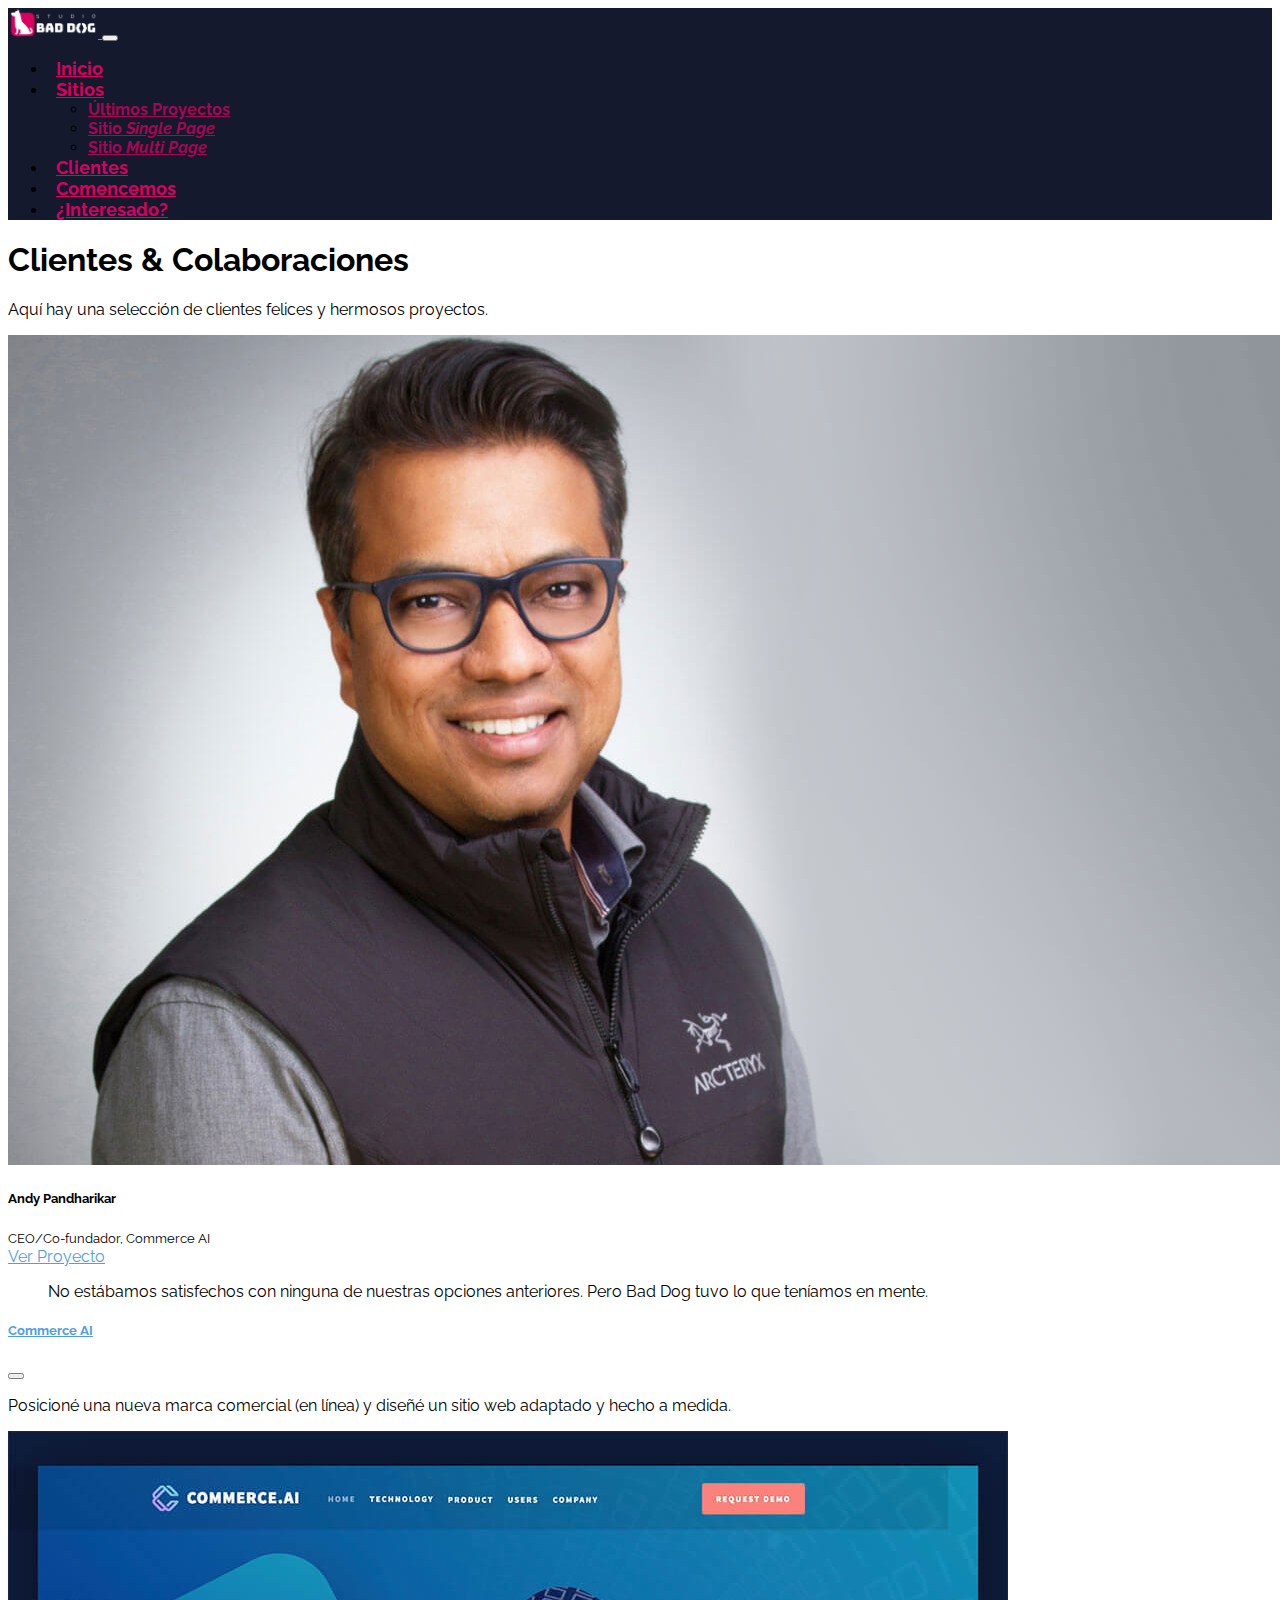
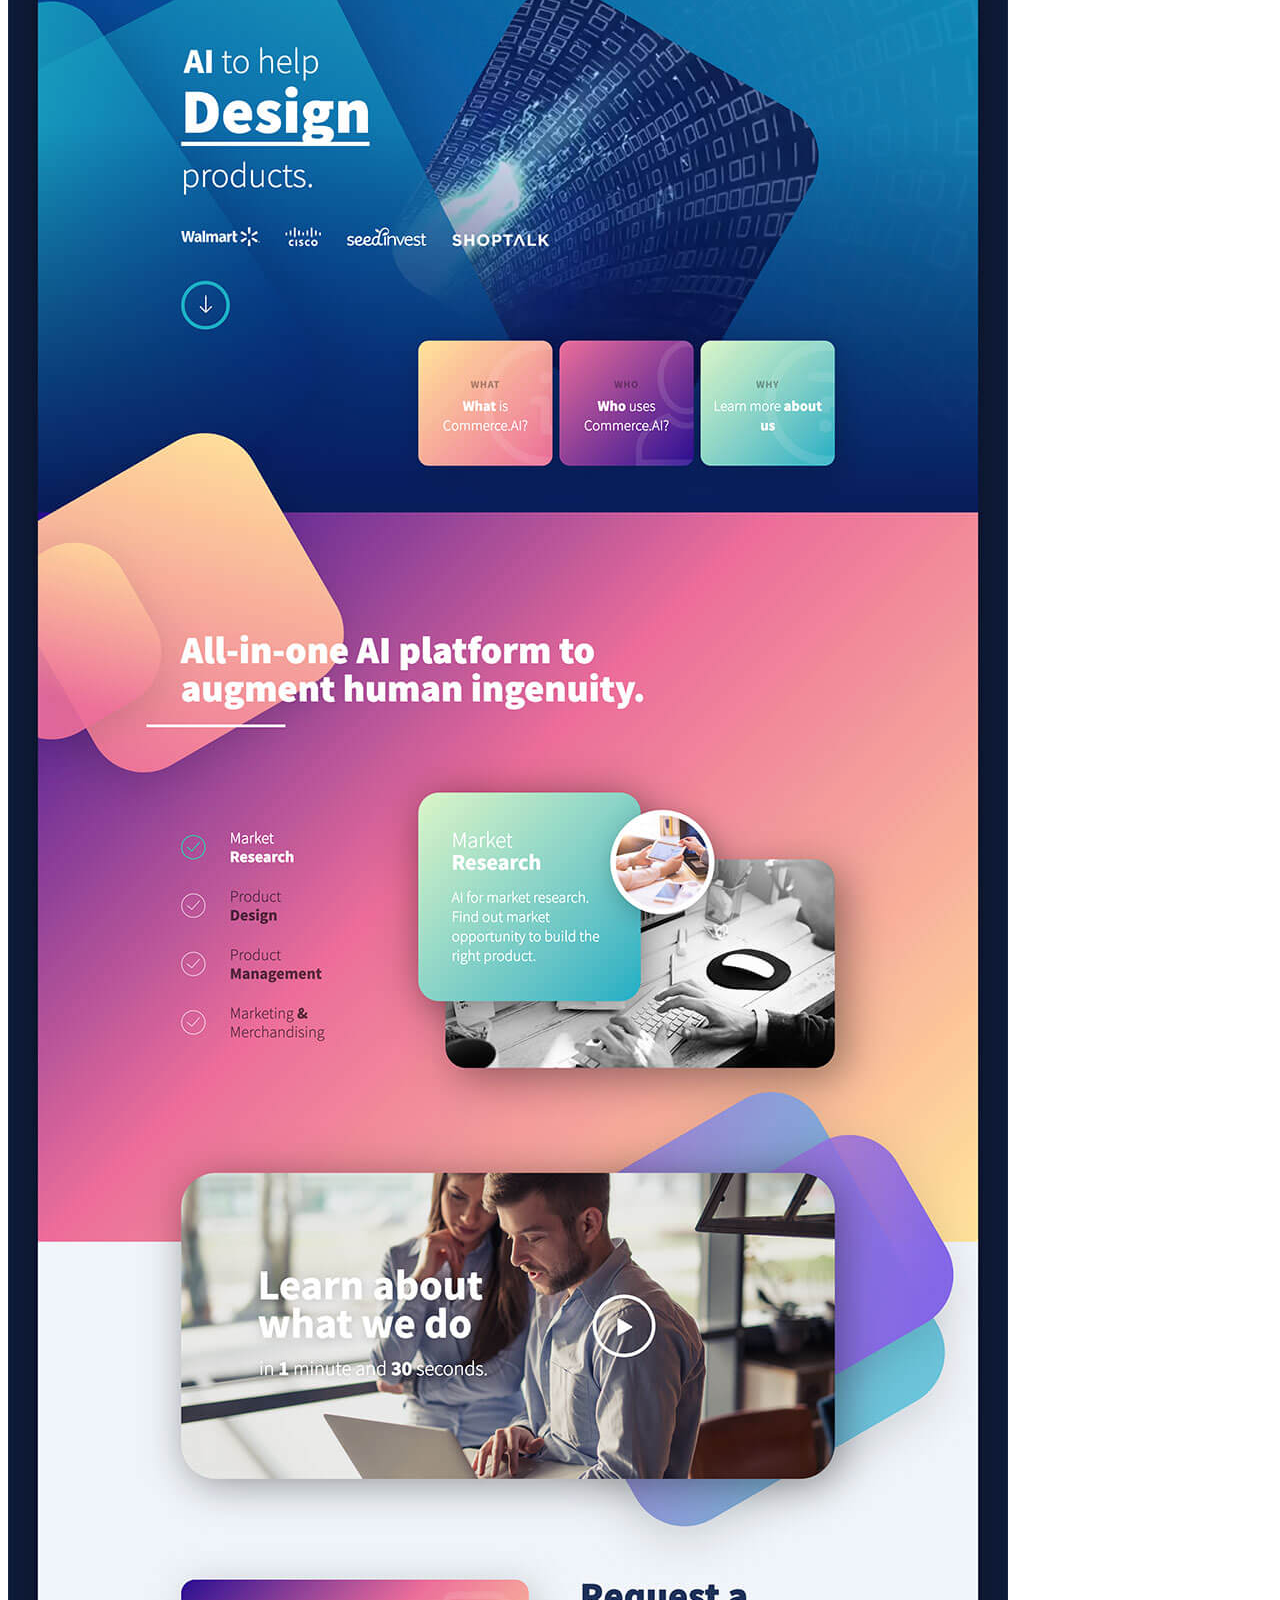
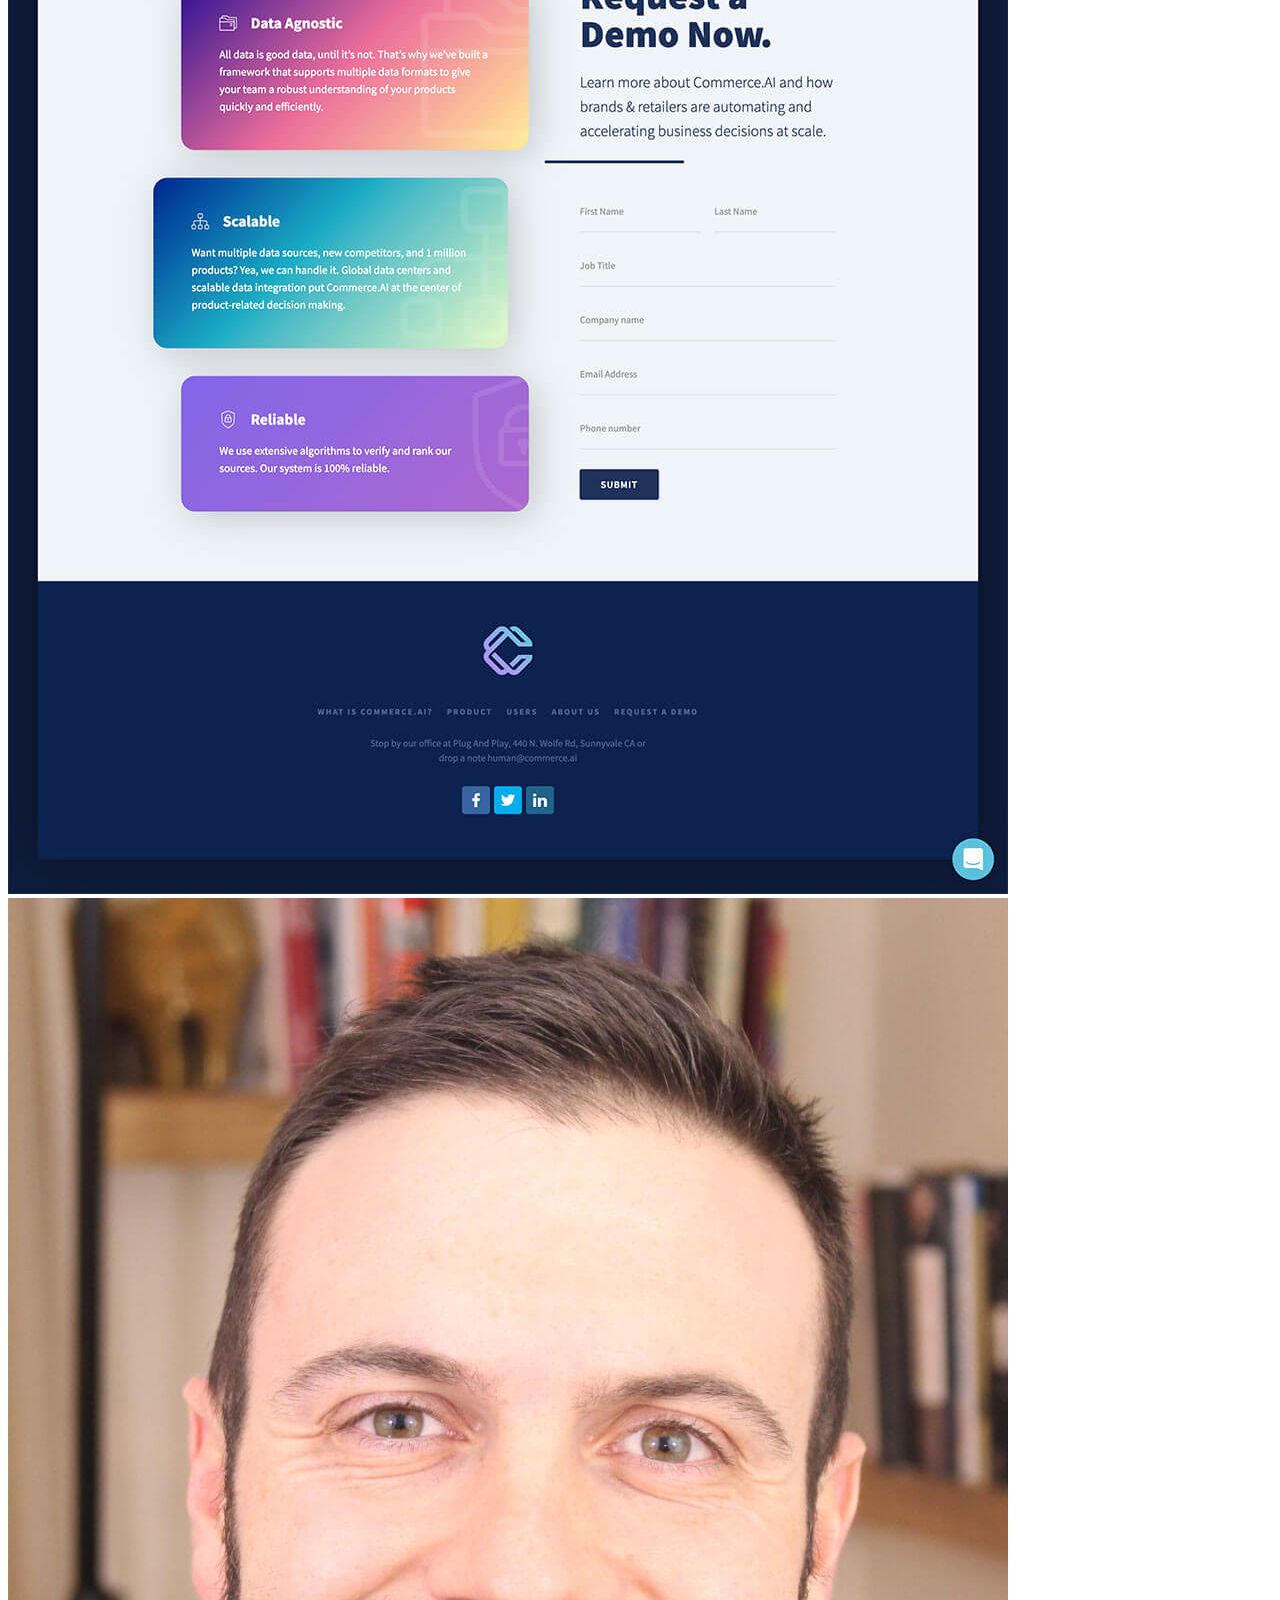
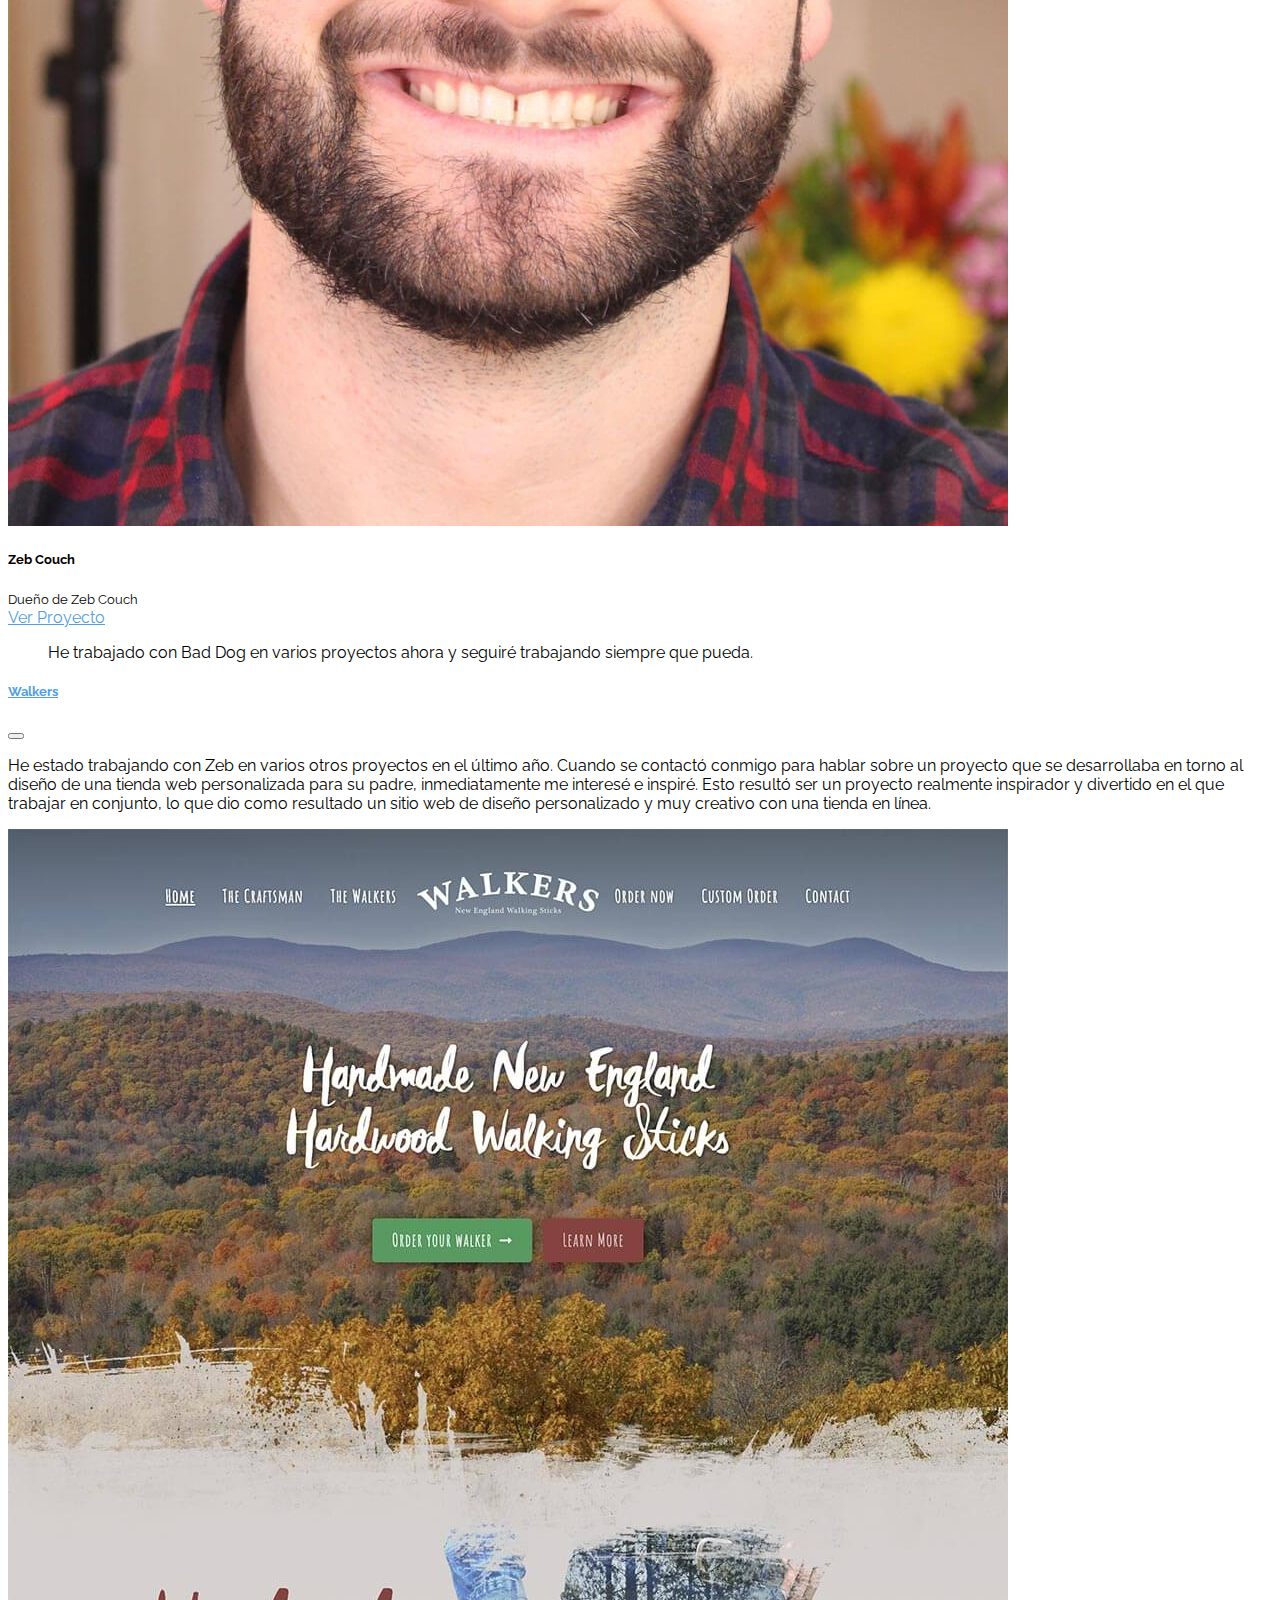
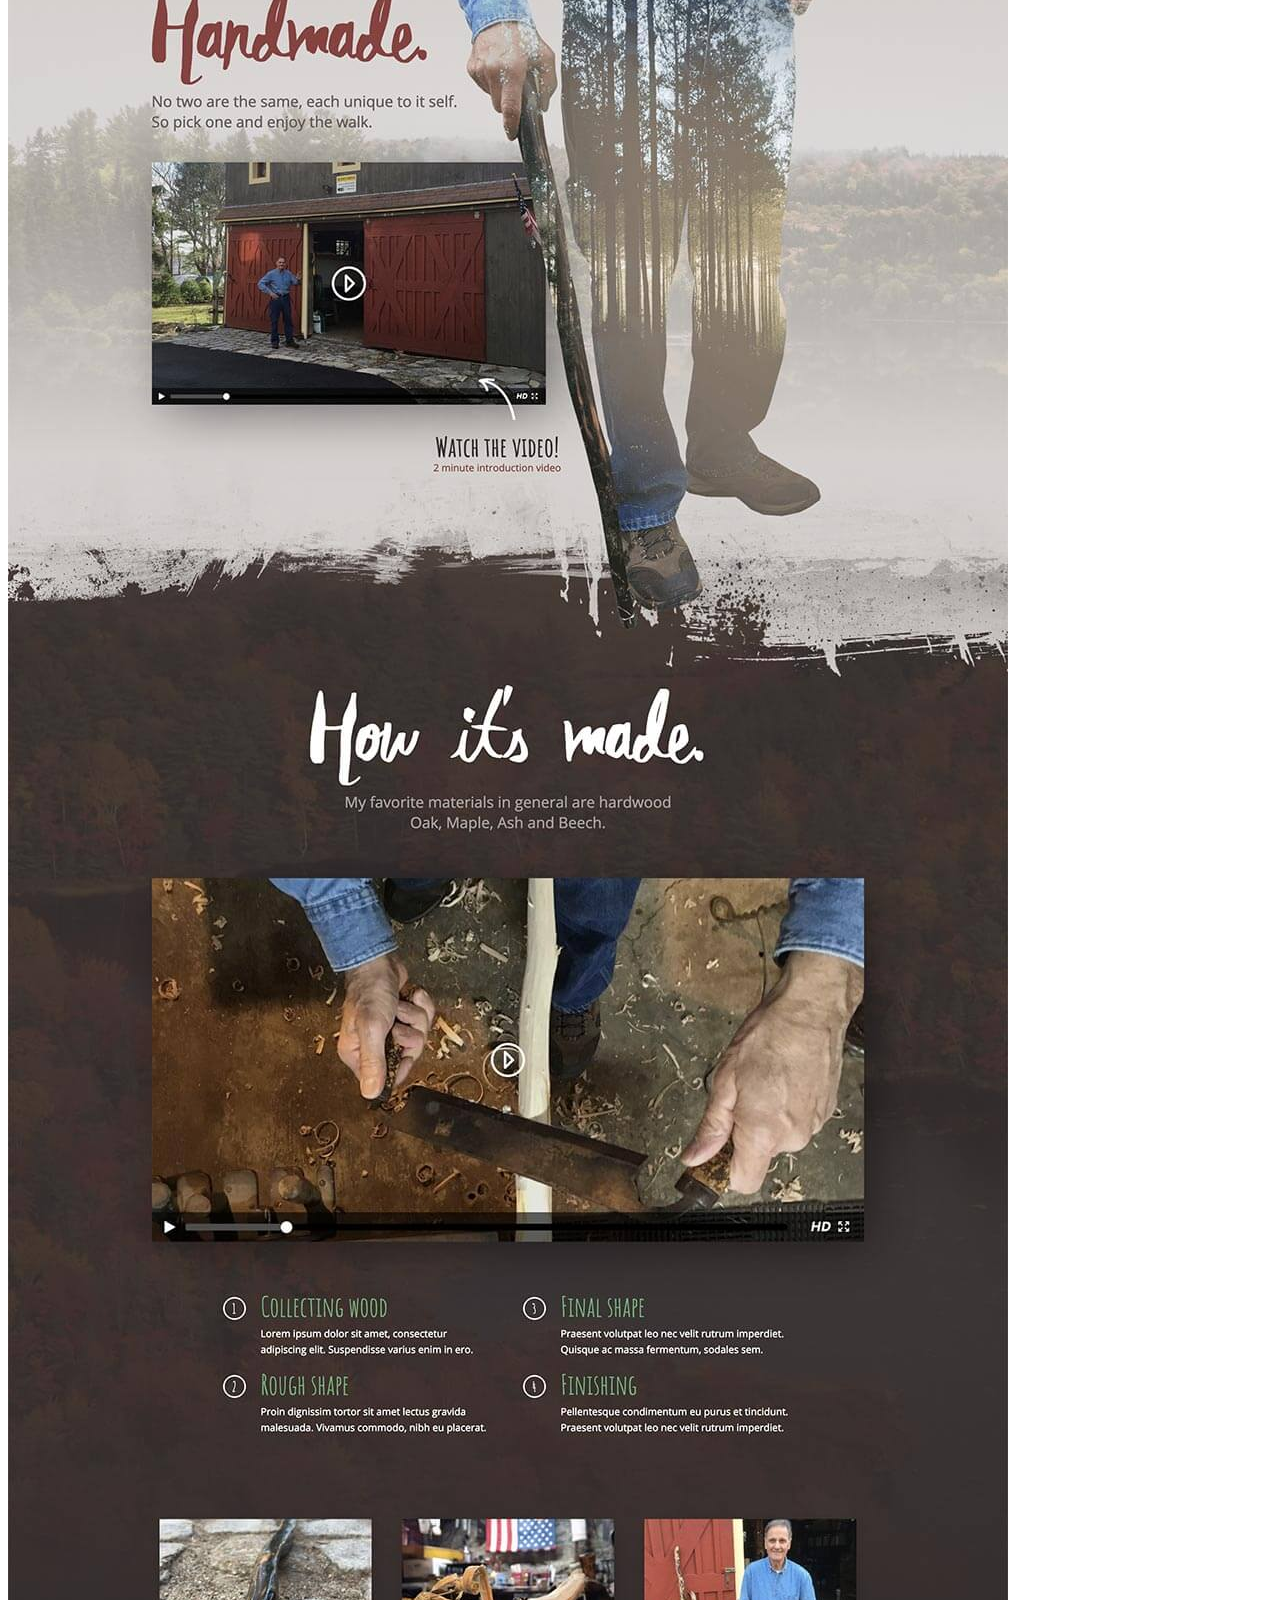
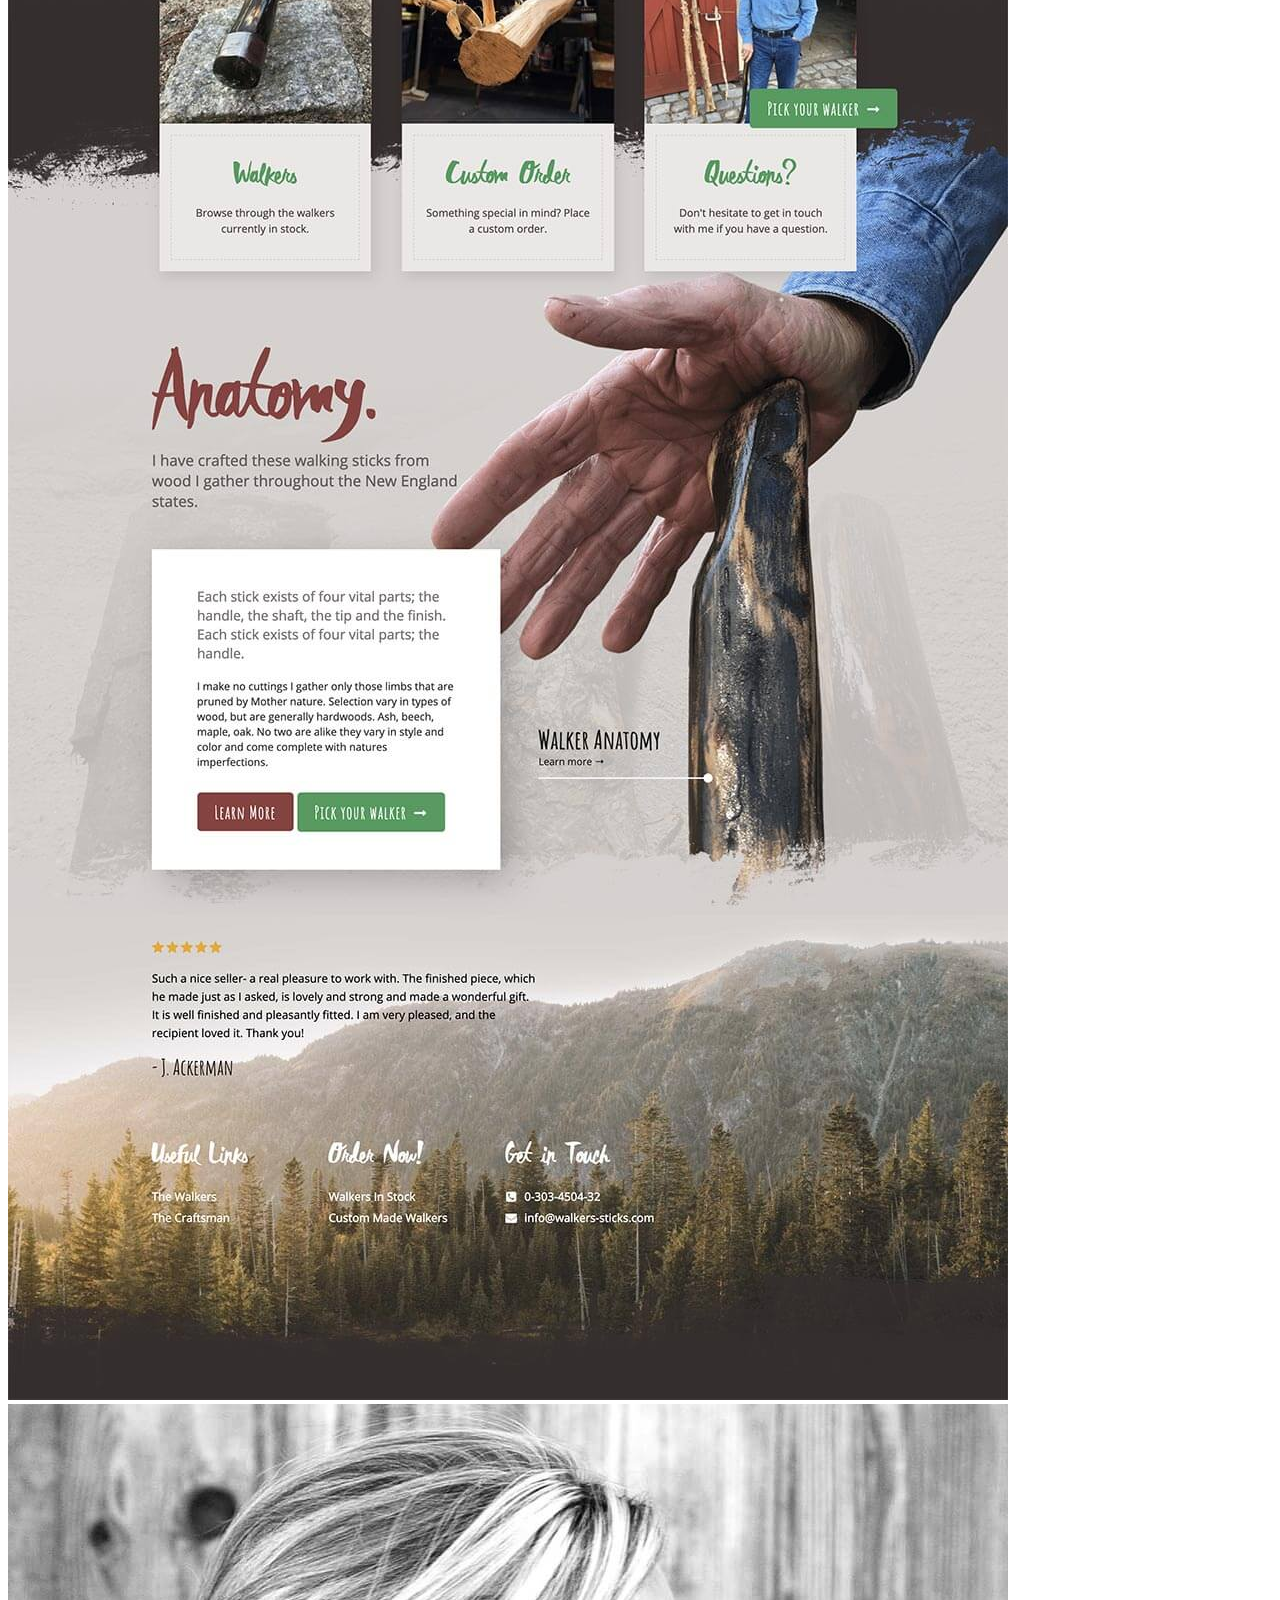
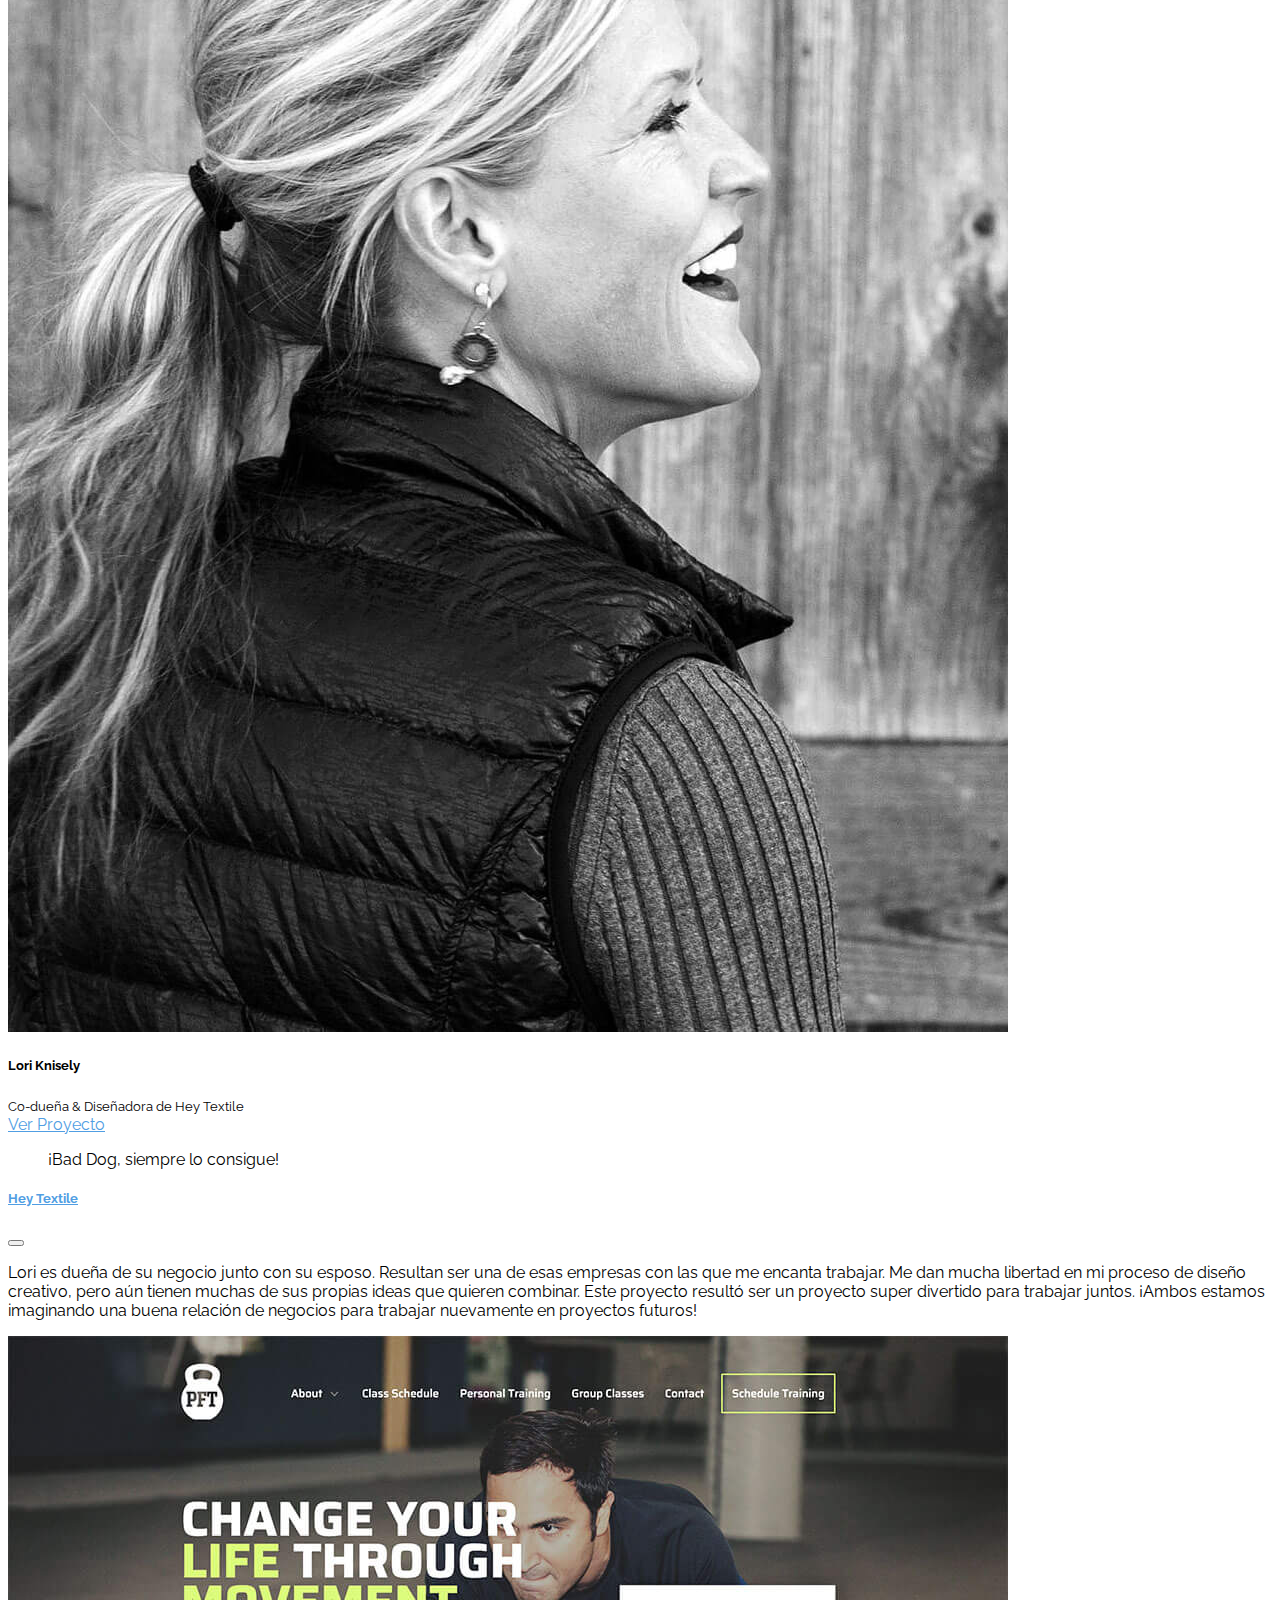
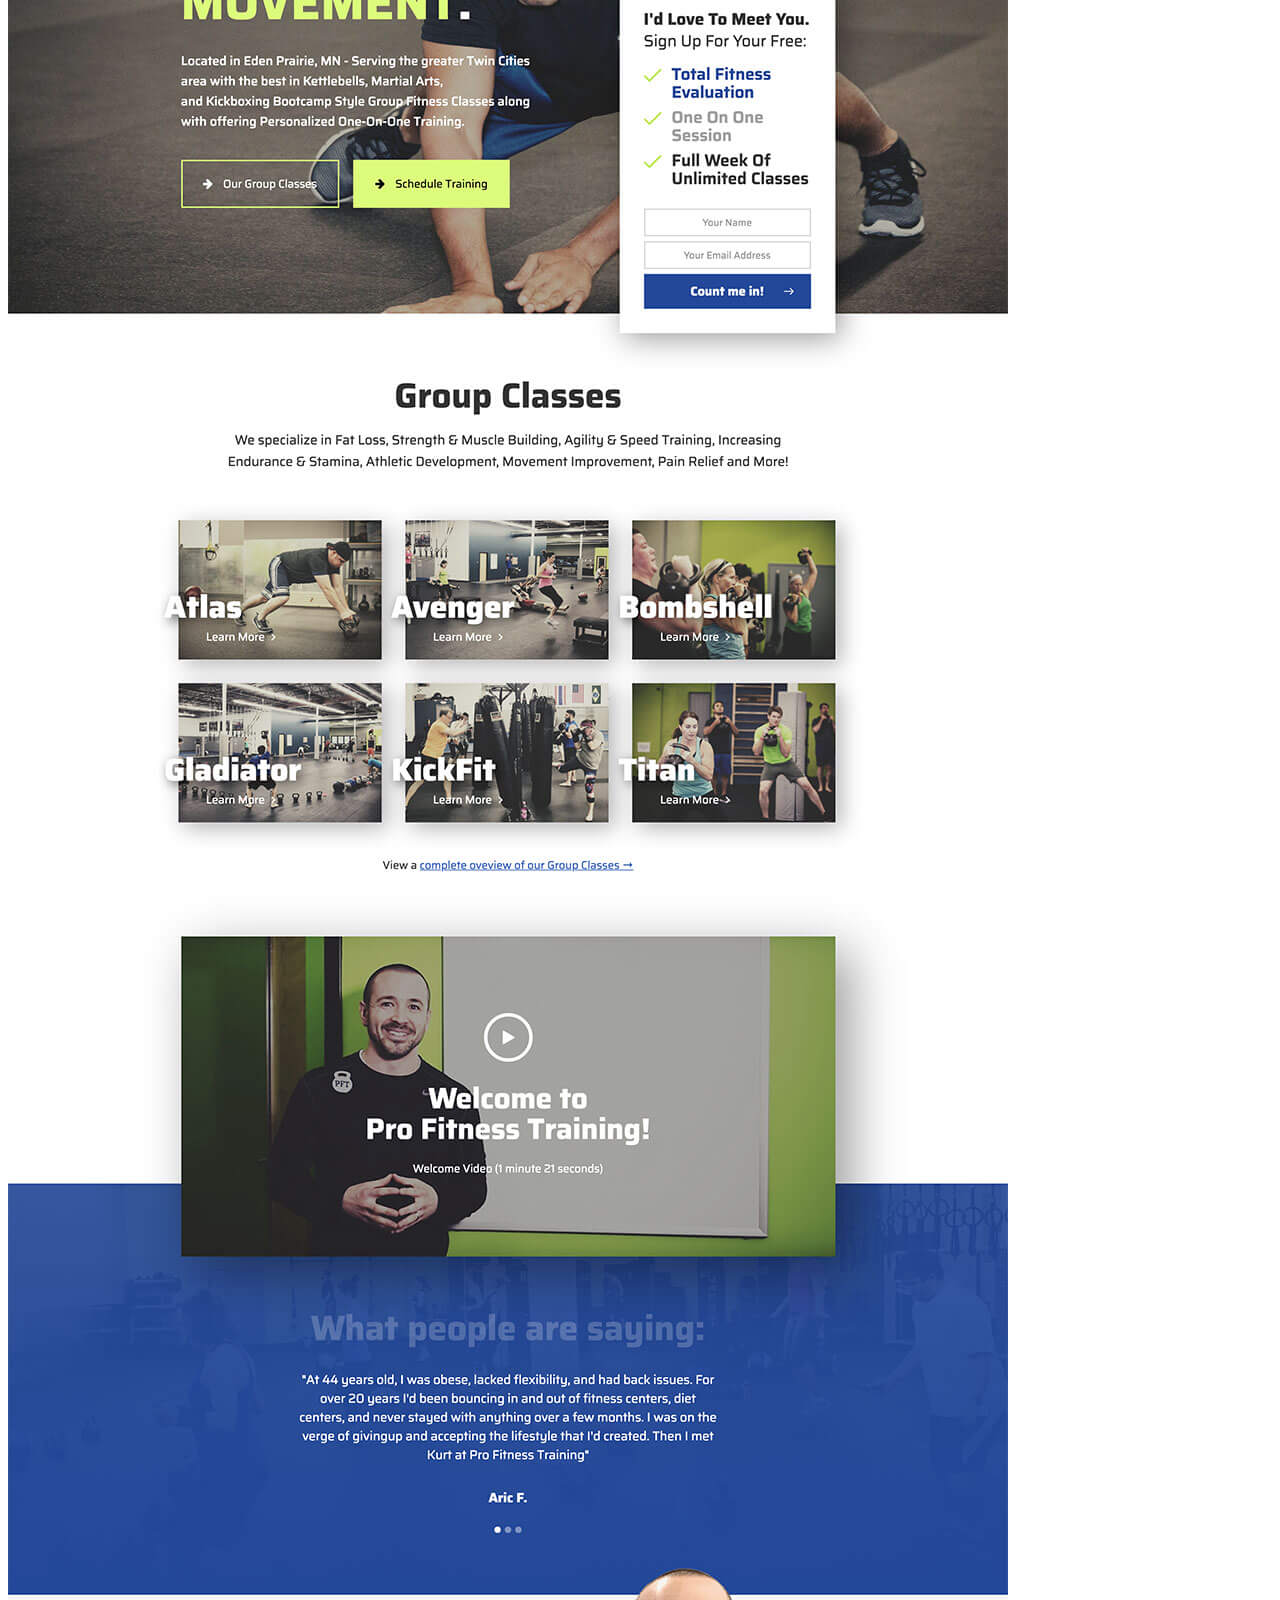
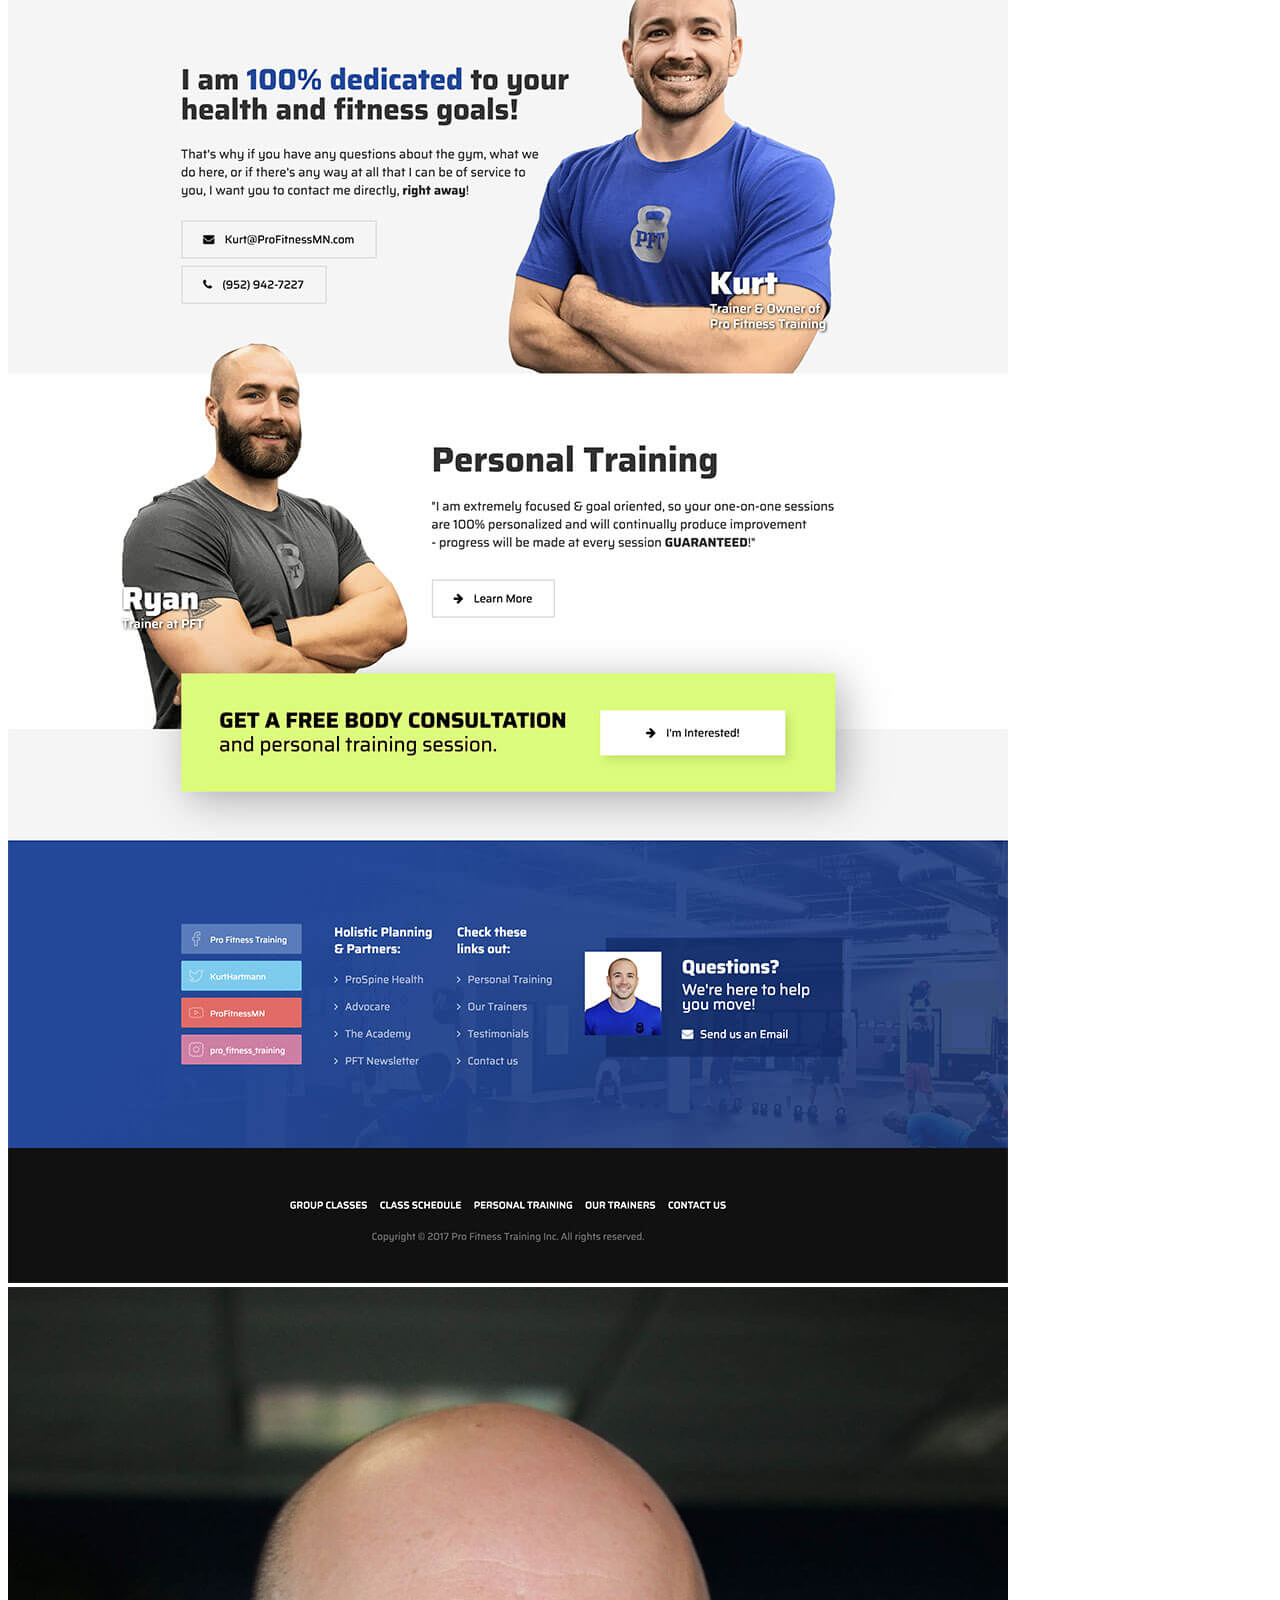
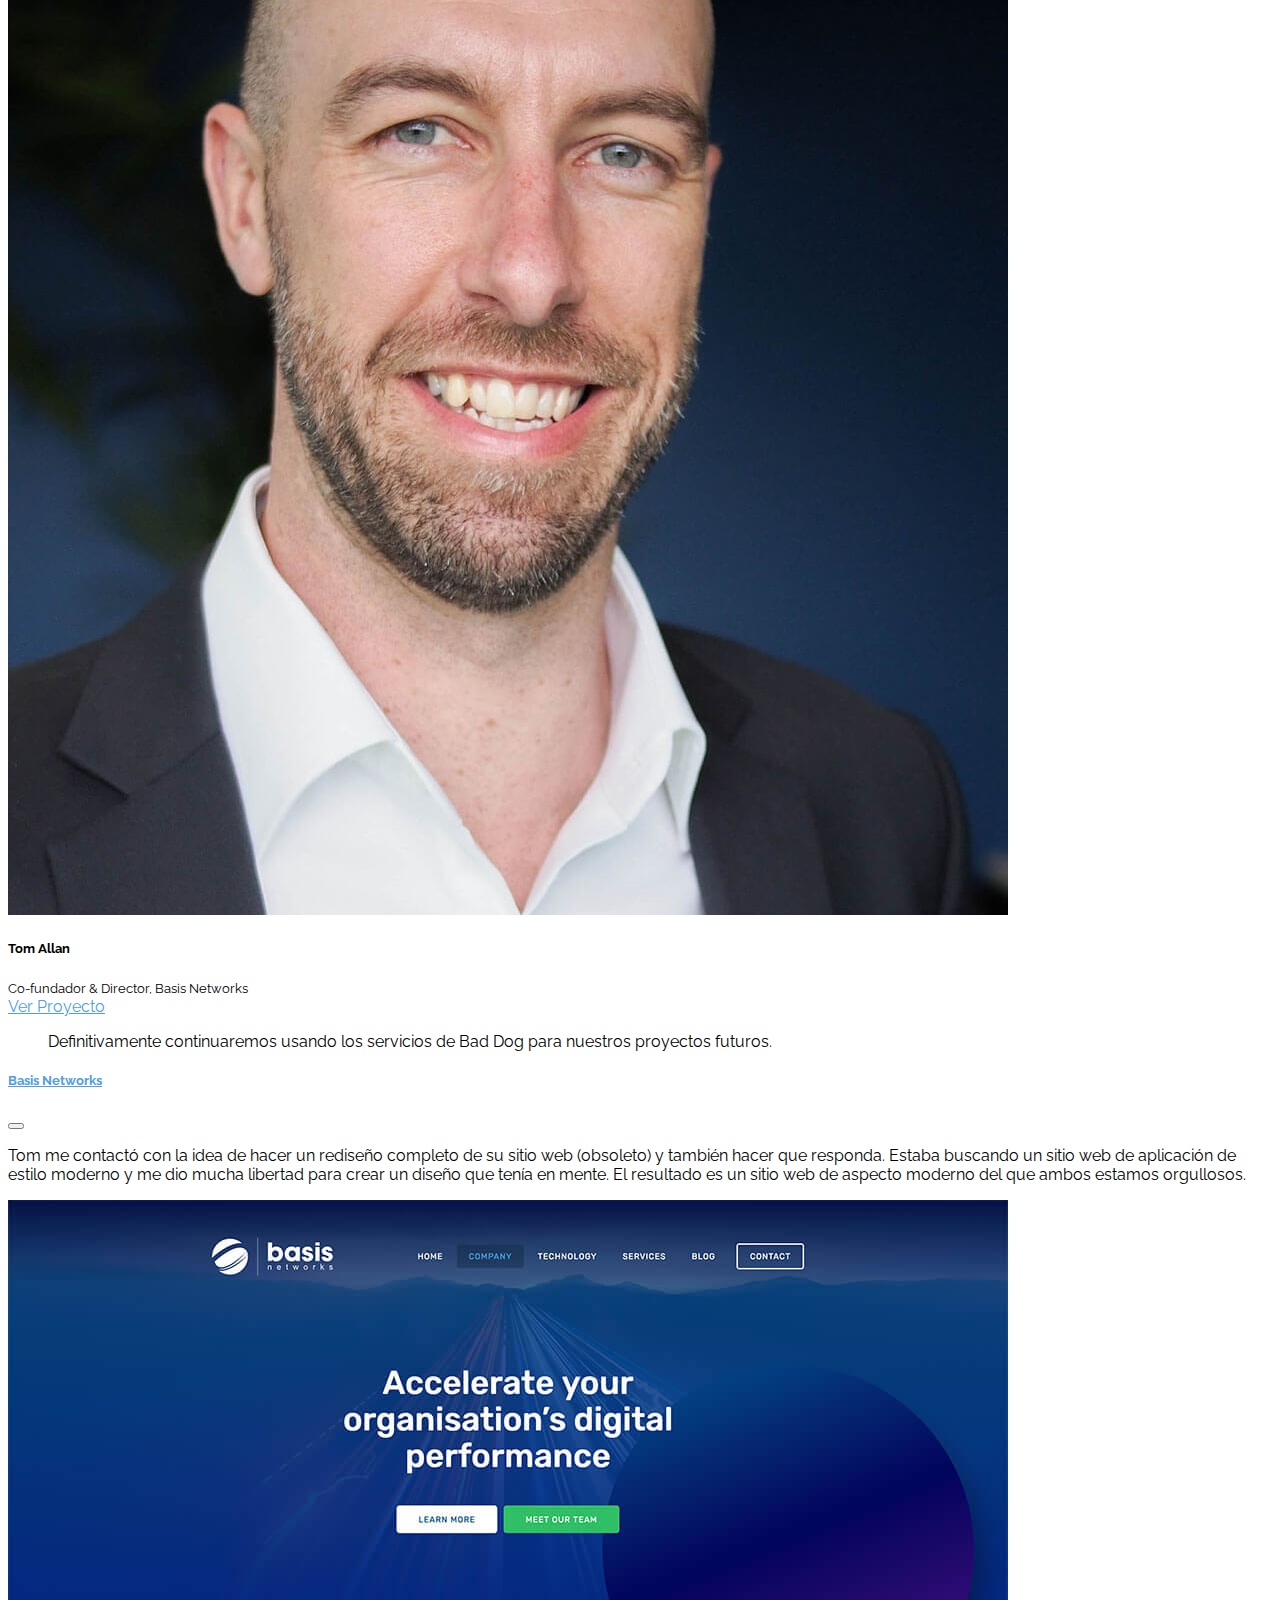
==== clientes.html @ 54a6a212 "Add landing page" ====
<!DOCTYPE html>
<html lang="es">
  <head>
    <meta charset="utf-8" />
    <meta name="viewport" content="width=device-width, initial-scale=1" />
    <title>Clientes & Colaboraciones | Studio BAD DOG</title>
    <link
      href="https://cdn.jsdelivr.net/npm/bootstrap@5.2.3/dist/css/bootstrap.min.css"
      rel="stylesheet"
      integrity="sha384-rbsA2VBKQhggwzxH7pPCaAqO46MgnOM80zW1RWuH61DGLwZJEdK2Kadq2F9CUG65"
      crossorigin="anonymous"
    />
    <link
      rel="stylesheet"
      href="https://cdn.jsdelivr.net/npm/bootstrap-icons@1.10.2/font/bootstrap-icons.css"
    />
    <link rel="preconnect" href="https://fonts.googleapis.com" />
    <link rel="preconnect" href="https://fonts.gstatic.com" crossorigin />
    <link
      href="https://fonts.googleapis.com/css2?family=Raleway:wght@400;700&display=swap"
      rel="stylesheet"
    />
    <link rel="stylesheet" href="css/style.css" />
    <link rel="icon" href="img/favicon.png" />
  </head>
  <body>
    <nav class="navbar sticky-top navbar-expand-lg navbar-dark bg-dark">
      <div class="container">
        <a class="navbar-brand" href="index.html">
          <img src="img/bad-dog-studio-logo.png" alt="Studio Bad Dog" />
        </a>
        <button
          class="navbar-toggler border-0"
          type="button"
          data-bs-toggle="collapse"
          data-bs-target="#navbarNavDropdown"
          aria-controls="navbarNavDropdown"
          aria-expanded="false"
          aria-label="Toggle navigation"
        >
          <span class="navbar-toggler-icon"></span>
        </button>
        <div class="collapse navbar-collapse" id="navbarNavDropdown">
          <ul class="navbar-nav ms-lg-auto">
            <li class="nav-item">
              <a class="nav-link" href="index.html"
                >Inicio</a
              >
            </li>
            <li class="nav-item dropdown">
              <a
                class="nav-link dropdown-toggle"
                href="#"
                role="button"
                data-bs-toggle="dropdown"
                aria-expanded="false"
              >
                Sitios
              </a>
              <ul class="dropdown-menu">
                <li>
                  <a class="dropdown-item" href="sitios.html#ultimos-proyectos"
                    >Últimos Proyectos</a
                  >
                </li>
                <li>
                  <a class="dropdown-item" href="sitios.html#single-page"
                    >Sitio <i>Single Page</i></a
                  >
                </li>
                <li>
                  <a class="dropdown-item" href="sitios.html#multi-page"
                    >Sitio <i>Multi Page</i></a
                  >
                </li>
              </ul>
            </li>
            <li class="nav-item">
              <a class="nav-link active" aria-current="page" href="clientes.html">Clientes</a>
            </li>
            <li class="nav-item">
              <a class="nav-link" href="comencemos.html">Comencemos</a>
            </li>
            <li class="nav-item">
              <a class="nav-link" href="contacto.html">¿Interesado?</a>
            </li>
          </ul>
        </div>
      </div>
    </nav>
    <main class="pt-5 bg-color">
      <div class="container">
        <section class="row g-0">
          <article class="col-12 text-center">
            <h1>Clientes & Colaboraciones</h1>
            <p class="fs 5">
              Aquí hay una selección de clientes felices y hermosos proyectos.
            </p>
          </article>
          <article class="col-12">
            <div class="card text-bg-dark border-0 rounded-0">
              <img
                src="img/clients-1.jpg"
                class="card-img"
                alt="Andy Pandharikar"
              />
              <div class="card-img-overlay bg-second-alpha-color d-flex flex-column justify-content-md-center">
                <h5 class="card-title">Andy Pandharikar</h5>
                <p class="card-text">
                  <small>CEO/Co-fundador, Commerce AI</small>
                  <br />
                  <a class="text-success" href="#" data-bs-toggle="modal" data-bs-target="#cliente-1">Ver Proyecto</a>
                </p>
                <p class="card-text">
                  <blockquote class="d-none d-md-block">
                    No estábamos satisfechos con ninguna de nuestras opciones anteriores. Pero Bad Dog tuvo lo que teníamos en mente.
                  </blockquote>
                </p>
              </div>
            </div>
            <div class="modal fade" id="cliente-1" tabindex="-1" aria-labelledby="exampleModalLabel" aria-hidden="true">
              <div class="modal-dialog">
                <div class="modal-content">
                  <div class="modal-header">
                    <h5 class="modal-title fs-5" id="exampleModalLabel"><a href="https://www.commerce.ai/" target="_blank">Commerce AI</a></h5>
                    <button type="button" class="btn-close" data-bs-dismiss="modal" aria-label="Close"></button>
                  </div>
                  <div class="modal-body">
                    <p>
                      Posicioné una nueva marca comercial (en línea) y diseñé un sitio web adaptado y hecho a medida.
                    </p>
                    <img src="img/work-layout-1.jpg" alt="Commerce AI" class="img-fluid">
                  </div>
                </div>
              </div>
            </div>
          </article>
          <article class="col-12 col-sm-6 col-lg-4">
            <div class="card text-bg-dark border-0 rounded-0">
              <img
                src="img/clients-2.jpg"
                class="card-img"
                alt="Zeb Couch"
              />
              <div class="card-img-overlay bg-second-alpha-color d-flex flex-column justify-content-md-center">
                <h5 class="card-title">Zeb Couch</h5>
                <p class="card-text">
                  <small>Dueño de Zeb Couch</small>
                  <br />
                  <a class="text-success" href="#"  data-bs-toggle="modal" data-bs-target="#cliente-2">Ver Proyecto</a>
                </p>
                <p class="card-text">
                  <blockquote class="d-none d-md-block">
                    He trabajado con Bad Dog en varios proyectos ahora y seguiré trabajando siempre que pueda.
                  </blockquote>
                </p>
              </div>
            </div>
            <div class="modal fade" id="cliente-2" tabindex="-1" aria-labelledby="exampleModalLabel" aria-hidden="true">
              <div class="modal-dialog">
                <div class="modal-content">
                  <div class="modal-header">
                    <h5 class="modal-title fs-5" id="exampleModalLabel"><a href="https://www.newenglandwalkers.com/" target="_blank">Walkers</a></h5>
                    <button type="button" class="btn-close" data-bs-dismiss="modal" aria-label="Close"></button>
                  </div>
                  <div class="modal-body">
                    <p>
                      He estado trabajando con Zeb en varios otros proyectos en el último año. Cuando se contactó conmigo
                      para hablar sobre un
                      proyecto que se desarrollaba en torno al diseño de una tienda web personalizada para su padre,
                      inmediatamente me
                      interesé e inspiré. Esto resultó ser un proyecto realmente inspirador y divertido en el que trabajar en
                      conjunto, lo que
                      dio como resultado un sitio web de diseño personalizado y muy creativo con una tienda en línea.
                    </p>
                    <img src="img/work-layout-2.jpg" alt="Walkers" class="img-fluid">
                  </div>
                </div>
              </div>
            </div>
          </article>
          <article class="col-12 col-sm-6 col-lg-4">
            <div class="card text-bg-dark border-0 rounded-0">
              <img
                src="img/clients-3.jpg"
                class="card-img"
                alt="Lori Knisely"
              />
              <div class="card-img-overlay bg-second-alpha-color d-flex flex-column justify-content-md-center">
                <h5 class="card-title">Lori Knisely</h5>
                <p class="card-text">
                  <small>Co-dueña & Diseñadora de Hey Textile</small>
                  <br />
                  <a class="text-success" href="#" data-bs-toggle="modal" data-bs-target="#cliente-3">Ver Proyecto</a>
                </p>
                <p class="card-text">
                  <blockquote class="d-none d-md-block">
                    ¡Bad Dog, siempre lo consigue!
                  </blockquote>
                </p>
              </div>
            </div>
            <div class="modal fade" id="cliente-3" tabindex="-1" aria-labelledby="exampleModalLabel" aria-hidden="true">
              <div class="modal-dialog">
                <div class="modal-content">
                  <div class="modal-header">
                    <h5 class="modal-title fs-5" id="exampleModalLabel"><a href="https://www.heytextile.com/" target="_blank">Hey Textile</a></h5>
                    <button type="button" class="btn-close" data-bs-dismiss="modal" aria-label="Close"></button>
                  </div>
                  <div class="modal-body">
                    <p>
                      Lori es dueña de su negocio junto con su esposo. Resultan ser una de esas empresas con las que me
                      encanta trabajar. Me
                      dan mucha libertad en mi proceso de diseño creativo, pero aún tienen muchas de sus propias ideas que
                      quieren combinar.
                      Este proyecto resultó ser un proyecto super divertido para trabajar juntos. ¡Ambos estamos imaginando
                      una buena relación
                      de negocios para trabajar nuevamente en proyectos futuros!
                    </p>
                    <img src="img/work-layout-3.jpg" alt="Hey Textile" class="img-fluid">
                  </div>
                </div>
              </div>
            </div>
          </article>
          <article class="col-12 col-sm-6 col-lg-4">
            <div class="card text-bg-dark border-0 rounded-0">
              <img
                src="img/clients-4.jpg"
                class="card-img"
                alt="Tom Allan"
              />
              <div class="card-img-overlay bg-second-alpha-color d-flex flex-column justify-content-md-center">
                <h5 class="card-title">Tom Allan</h5>
                <p class="card-text">
                  <small>Co-fundador & Director, Basis Networks</small>
                  <br />
                  <a class="text-success" href="#" data-bs-toggle="modal" data-bs-target="#cliente-4">Ver Proyecto</a>
                </p>
                <p class="card-text">
                  <blockquote class="d-none d-md-block">
                    Definitivamente continuaremos usando los servicios de Bad Dog para nuestros proyectos futuros.
                  </blockquote>
                </p>
              </div>
            </div>
            <div class="modal fade" id="cliente-4" tabindex="-1" aria-labelledby="exampleModalLabel" aria-hidden="true">
              <div class="modal-dialog">
                <div class="modal-content">
                  <div class="modal-header">
                    <h5 class="modal-title fs-5" id="exampleModalLabel"><a href="https://www.basisnetworks.com.au/" target="_blank">Basis Networks</a></h5>
                    <button type="button" class="btn-close" data-bs-dismiss="modal" aria-label="Close"></button>
                  </div>
                  <div class="modal-body">
                    <p>
                      Tom me contactó con la idea de hacer un rediseño completo de su sitio web (obsoleto) y también hacer
                      que responda.
                      Estaba buscando un sitio web de aplicación de estilo moderno y me dio mucha libertad para crear un
                      diseño que tenía en
                      mente. El resultado es un sitio web de aspecto moderno del que ambos estamos orgullosos.
                    </p>
                    <img src="img/work-layout-4.jpg" alt="Basis Networks" class="img-fluid">
                  </div>
                </div>
              </div>
            </div>
          </article>
          <article class="col-12 col-sm-6 col-lg-4">
            <div class="card text-bg-dark border-0 rounded-0">
              <img
                src="img/clients-5.jpg"
                class="card-img"
                alt="Jin Choeh"
              />
              <div class="card-img-overlay bg-second-alpha-color d-flex flex-column justify-content-md-center">
                <h5 class="card-title">Jin Choeh</h5>
                <p class="card-text">
                  <small>Co-founder & CEO Swingvy</small>
                  <br />
                  <a class="text-success" href="#" data-bs-toggle="modal" data-bs-target="#cliente-5">Ver Proyecto</a>
                </p>
                <p class="card-text">
                  <blockquote class="d-none d-md-block">
                   Bad Dog estaba más allá de nuestras expectativas.
                  </blockquote>
                </p>
              </div>
            </div>
            <div class="modal fade" id="cliente-5" tabindex="-1" aria-labelledby="exampleModalLabel" aria-hidden="true">
              <div class="modal-dialog">
                <div class="modal-content">
                  <div class="modal-header">
                    <h5 class="modal-title fs-5" id="exampleModalLabel"><a href="https://www.swingvy.com/" target="_blank">Swingvy</a></h5>
                    <button type="button" class="btn-close" data-bs-dismiss="modal" aria-label="Close"></button>
                  </div>
                  <div class="modal-body">
                    <p>
                      He estado trabajando con el equipo de Shale Capital Group desde 2014. Hemos trabajado juntos en varios
                      proyectos de
                      sitios web de (re) diseño y (re) marca. Estoy muy contento de que nuestra relación continua demuestre
                      que puedo ofrecer
                      la calidad que requieren en sus proyectos.
                    </p>
                    <img src="img/work-layout-5.jpg" alt="Swingvy" class="img-fluid">
                  </div>
                </div>
              </div>
            </div>
          </article>
          <article class="col-12 col-sm-6 col-lg-4">
            <div class="card text-bg-dark border-0 rounded-0">
              <img
                src="img/clients-6.jpg"
                class="card-img"
                alt="Jennifer Blair"
              />
              <div class="card-img-overlay bg-second-alpha-color d-flex flex-column justify-content-md-center">
                <h5 class="card-title">Jennifer Blair</h5>
                <p class="card-text">
                  <small>CEO Lash Spa Studio</small>
                  <br />
                  <a class="text-success" href="#" data-bs-toggle="modal" data-bs-target="#cliente-6">Ver Proyecto</a>
                </p>
                <p class="card-text">
                  <blockquote class="d-none d-md-block">
                    Hemos encontrado un socio perfecto para nuestras necesidades de diseño y marca.
                  </blockquote>
                </p>
              </div>
            </div>
            <div class="modal fade" id="cliente-6" tabindex="-1" aria-labelledby="exampleModalLabel" aria-hidden="true">
              <div class="modal-dialog">
                <div class="modal-content">
                  <div class="modal-header">
                    <h5 class="modal-title fs-5" id="exampleModalLabel"><a href="https://www.dekalash.com/" target="_blank">Lash Spa Studio</a></h5>
                    <button type="button" class="btn-close" data-bs-dismiss="modal" aria-label="Close"></button>
                  </div>
                  <div class="modal-body">
                    <p>
                      He estado trabajando con el equipo de Lash Spa Studio desde 2014. Hemos trabajado juntos en varios
                      proyectos de
                      sitios web de (re) diseño y (re) marca. Estoy muy contento de que nuestra relación continua demuestre
                      que puedo ofrecer
                      la calidad que requieren en sus proyectos.
                    </p>
                    <img src="img/work-layout-6.jpg" alt="Lash Spa Studio" class="img-fluid">
                  </div>
                </div>
              </div>
            </div>
          </article>
          <article class="col-12 col-sm-6 col-lg-4">
            <div class="card text-bg-dark border-0 rounded-0">
              <img
                src="img/clients-7.jpg"
                class="card-img"
                alt="Sietse Kingma"
              />
              <div class="card-img-overlay bg-second-alpha-color d-flex flex-column justify-content-md-center">
                <h5 class="card-title">Sietse Kingma</h5>
                <p class="card-text">
                  <small>Co-fundador Bambuu BV</small>
                  <br />
                  <a class="text-success" href="#" data-bs-toggle="modal" data-bs-target="#cliente-7">Ver Proyecto</a>
                </p>
                <p class="card-text">
                  <blockquote class="d-none d-md-block">
                    Bad Dog crea sitios impresionantes, estrategias increíbles y mucho más.
                  </blockquote>
                </p>
              </div>
            </div>
            <div class="modal fade" id="cliente-7" tabindex="-1" aria-labelledby="exampleModalLabel" aria-hidden="true">
              <div class="modal-dialog">
                <div class="modal-content">
                  <div class="modal-header">
                    <h5 class="modal-title fs-5" id="exampleModalLabel"><a href="https://www.bambuu.nl/" target="_blank">Bambuu</a></h5>
                    <button type="button" class="btn-close" data-bs-dismiss="modal" aria-label="Close"></button>
                  </div>
                  <div class="modal-body">
                    <p>
                      He estado trabajando con Bambuu BV como diseñador gráfico y diseñador web de forma regular desde 2014.
                      Bambuu ha
                      demostrado ser un negocio de inicio muy exitoso en los Países Bajos y estoy muy contento de poder
                      ofrecer la calidad de
                      trabajo que ofrecen. Requieren en sus proyectos.
                    </p>
                    <img src="img/work-layout-7.jpg" alt="Bambuu" class="img-fluid">
                  </div>
                </div>
              </div>
            </div>
          </article>
          <article class="col-12">
            <div class="card text-bg-dark border-0 rounded-0">
              <img
                src="img/clients-8.jpg"
                class="card-img"
                alt="Sergie Magdalin"
              />
              <div class="card-img-overlay bg-second-alpha-color d-flex flex-column justify-content-md-center">
                <h5 class="card-title">Sergie Magdalin</h5>
                <p class="card-text">
                  <small>Co-fundador de Webflow</small>
                  <br />
                  <a class="text-success" href="#" data-bs-toggle="modal" data-bs-target="#cliente-8">Ver Proyecto</a>
                </p>
                <p class="card-text">
                  <blockquote class="d-none d-md-block">
                   Bad Dog es una de los mejores empresas con las que he trabajado.
                  </blockquote>
                </p>
              </div>
            </div>
            <div class="modal fade" id="cliente-8" tabindex="-1" aria-labelledby="exampleModalLabel" aria-hidden="true">
              <div class="modal-dialog">
                <div class="modal-content">
                  <div class="modal-header">
                    <h5 class="modal-title fs-5" id="exampleModalLabel"><a href="https://webflow.com/" target="_blank">Webflow</a></h5>
                    <button type="button" class="btn-close" data-bs-dismiss="modal" aria-label="Close"></button>
                  </div>
                  <div class="modal-body">
                    <p>
                      Fue justo al comienzo de mi negocio (principios de 2014), cuando el equipo de Webflow me contactó
                      después de haber visto
                      algunos de mis sitios web basados en Webflow. Estaban lanzando un Template Marketplace en ese entonces
                      y me pidieron
                      que fuera parte de él. ¡He estado creando plantillas de flujo web html5 modernas y receptivas para ellos
                      desde entonces!
                    </p>
                    <img src="img/work-layout-8.jpg" alt="Webflow" class="img-fluid">
                  </div>
                </div>
              </div>
            </div>
          </article>
        </section>
      </div>
    </main>
    <footer class="bg-dark p-3">
      <div class="container text-center">
        <nav class="d-flex justify-content-evenly">
          <a href="https://facebook.com" target="_blank"
            ><i class="bi bi-facebook fs-3"></i
          ></a>
          <a href="https://twitter.com" target="_blank"
            ><i class="bi bi-twitter fs-3"></i
          ></a>
          <a href="https://github.com" target="_blank"
            ><i class="bi bi-github fs-3"></i
          ></a>
          <a href="https://youtube.com" target="_blank"
            ><i class="bi bi-youtube fs-3"></i
          ></a>
          <a href="https://instagram.com" target="_blank"
            ><i class="bi bi-instagram fs-3"></i
          ></a>
          <a href="https://m.me/user" target="_blank"
            ><i class="bi bi-messenger fs-3"></i
          ></a>
          <a
            href="https://api.whatsapp.com/send?phone=5215512345678"
            target="_blank"
            ><i class="bi bi-whatsapp fs-3"></i
          ></a>
        </nav>
        <small class="text-white">
          &copy; 2023 @jonmircha. Hecho con fines educativos, tomando
          inspiración del sitio
          <a href="https://www.studiocorvus.com/" target="_blank"
            >Studio Corvus</a
          >.
        </small>
      </div>
    </footer>

    <script
      src="https://cdn.jsdelivr.net/npm/bootstrap@5.2.3/dist/js/bootstrap.bundle.min.js"
      integrity="sha384-kenU1KFdBIe4zVF0s0G1M5b4hcpxyD9F7jL+jjXkk+Q2h455rYXK/7HAuoJl+0I4"
      crossorigin="anonymous"
    ></script>
    <script src="js/main.js"></script>
  </body>
</html>
---- css/style.css ----
/* ********** Custom Properties ********** */
:root {
  --first-color: rgb(217, 0, 98);
  --first-alpha-color: rgba(217, 0, 98, 0.75);
  --second-color: rgb(20, 25, 45);
  --second-alpha-color: rgba(20, 25, 45, 0.75);
  --third-color: rgb(80, 20, 100);
  --third-alpha-color: rgba(80, 20, 100, 0.75);

  --link-color: rgb(80, 158, 227);
  --link-alpha-color: rgba(80, 158, 227, 0.75);

  --bg-color: rgb(245, 245, 245);
  --bg-alpha-color: rgba(245, 245, 245, 0.75);
}

/* ********** Reset Styles ********** */
a{
  color: var(--link-color);
  transition: all 0.3s ease-out;
}
a:hover{
  /* color: var(--); */
}

body{
  font-family: "Raleway", serif;
}

.bg-dark{
  background-color: var(--second-color) !important;
  /* adaptarnos a la herramienta */
}

.dropdown-item{
  color: var(--first-alpha-color);
  font-weight: bold;
  transition: all .3s ease-out;

}
.dropdown-item:hover{
  color: var(--third-alpha-color);
  font-weight: bold;
}

.navbar-brand img{
  height: 30px;
  width: auto;
  /* 30px s lo q dice bootstrap */
}
/* para cambiar el color del icono de la hamburguesa vamos a modificar la variable de esa clase y ya pues, le cambiamos el rgba a lo q tenemos  */

.navbar-dark{
  --bs-navbar-toggler-icon-bg: url("data:image/svg+xml,%3csvg xmlns='http://www.w3.org/2000/svg' viewBox='0 0 30 30'%3e%3cpath stroke='rgba%28255, 255, 255, 1%29' stroke-linecap='round' stroke-miterlimit='10' stroke-width='2' d='M4 7h22M4 15h22M4 23h22'/%3e%3c/svg%3e");  
}

.navbar-dark .navbar-toggler:hover{
  --bs-navbar-toggler-icon-bg: url("data:image/svg+xml,%3csvg xmlns='http://www.w3.org/2000/svg' viewBox='0 0 30 30'%3e%3cpath stroke='rgba%28217, 0, 98, 0.55%29' stroke-linecap='round' stroke-miterlimit='10' stroke-width='2' d='M4 7h22M4 15h22M4 23h22'/%3e%3c/svg%3e"); 
  transition: all .3s ease-out;
  opacity: 0.75;
}

.nav-item{
  transition: all .3s ease-out;
}

.nav-item:hover{
  background-color: var(--first-alpha-color);
}

.nav-link{
  margin-left: .5rem;
  color: var(--first-color);
  font-size: 1.15rem;
  font-weight: bold;
}

.nav-link:hover{
  color: var(--bs-white);
}

/* ********** Bootstrap Styles ********** */


/* ********** My Styles ********** */
.navbar-toggler span{
  color: var(--first-color);
}

@media (min-width: 576px) {
}

/*  Medium devices (tablets, 768px and up) */
@media (min-width: 768px) {
}

/* Large devices (desktops, 992px and up) */
@media (min-width: 992px) {
  .nav-item:hover{
    background-color: transparent;

  }
}

/* X-Large devices (large desktops, 1200px and up) */
@media (min-width: 1200px) {
}

/* XX-Large devices (larger desktops, 1400px and up) */
@media (min-width: 1400px) {
}
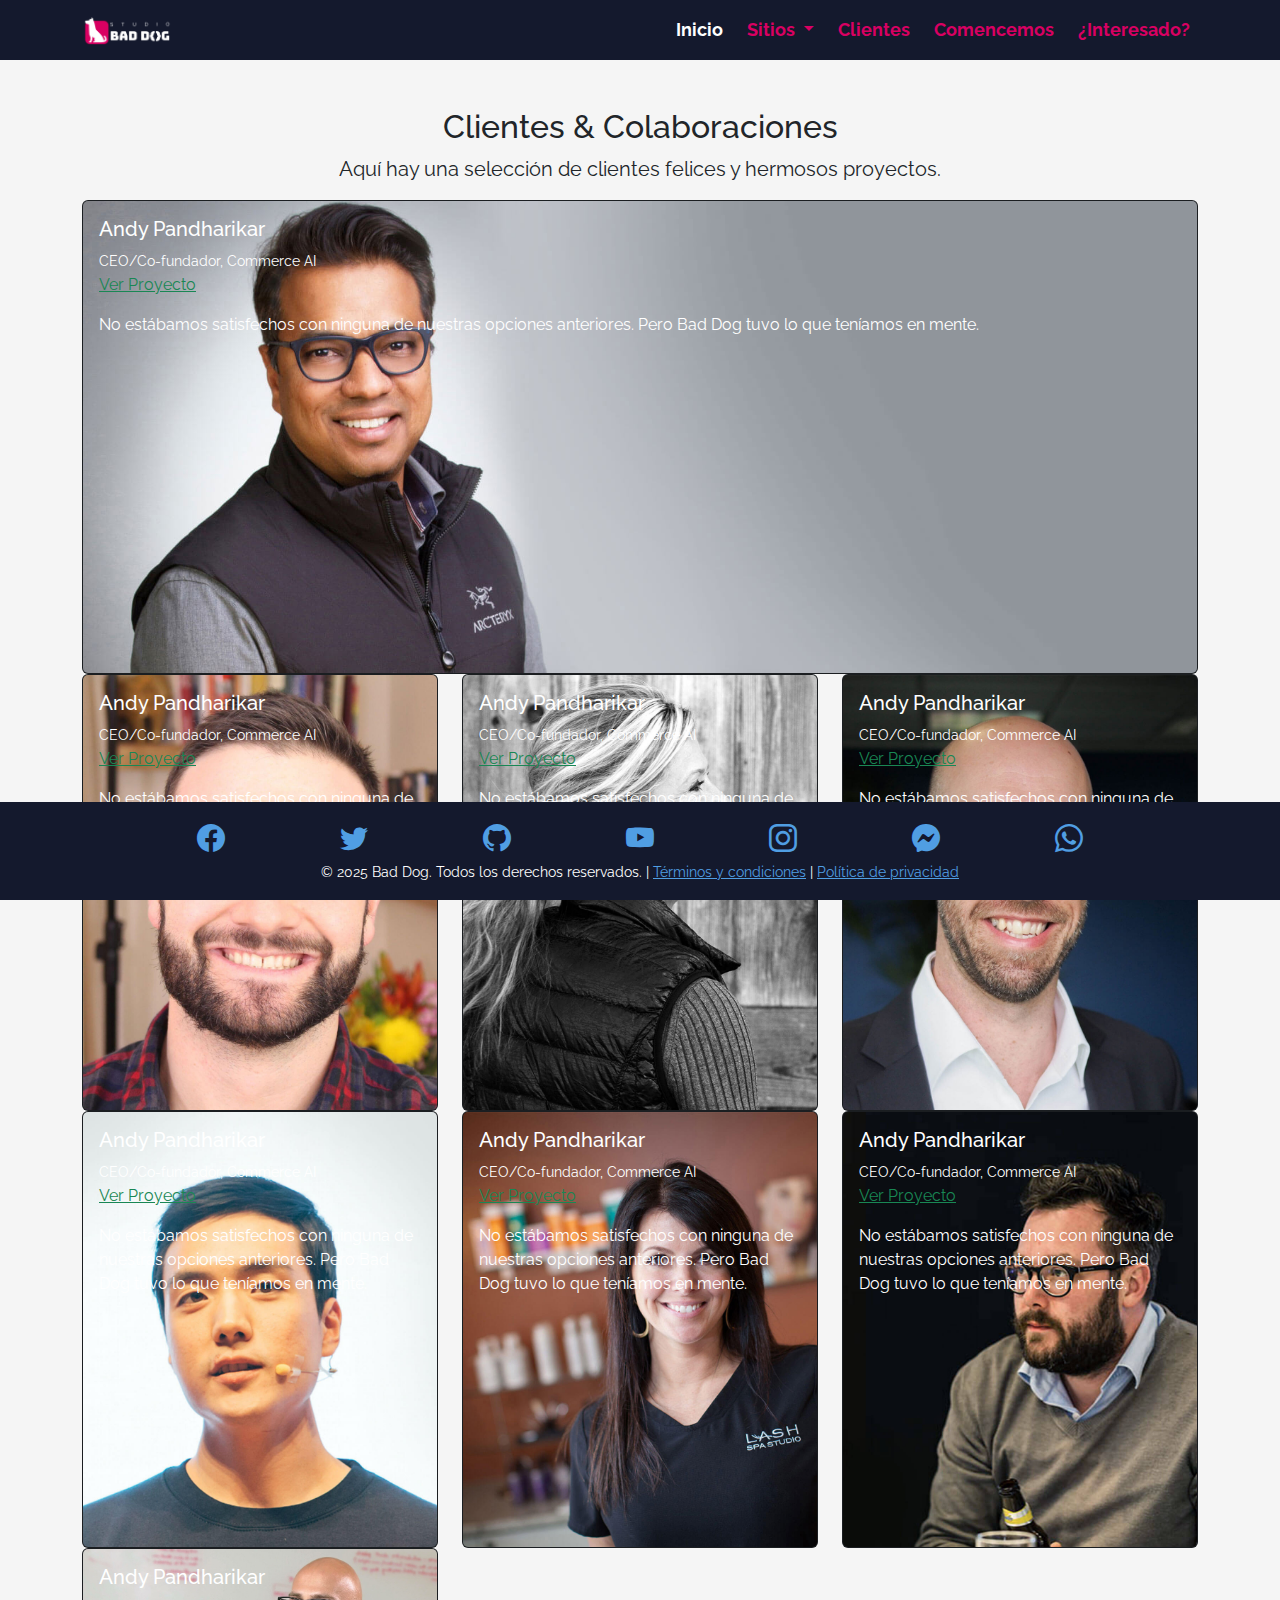
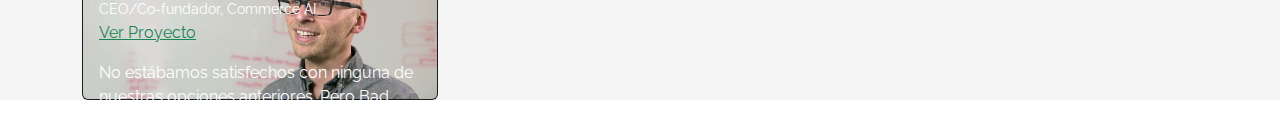
==== commit edf2a2ad: "Add clients section" ====
--- a/clientes.html
+++ b/clientes.html
@@ -1,49 +1,54 @@
 <!DOCTYPE html>
-<html lang="es">
+<html lang="en">
   <head>
     <meta charset="utf-8" />
     <meta name="viewport" content="width=device-width, initial-scale=1" />
-    <title>Clientes & Colaboraciones | Studio BAD DOG</title>
+    <title>Clientes & Colaboraciones | Studio Bad Dog</title>
     <link
-      href="https://cdn.jsdelivr.net/npm/bootstrap@5.2.3/dist/css/bootstrap.min.css"
+      href="https://cdn.jsdelivr.net/npm/bootstrap@5.3.3/dist/css/bootstrap.min.css"
       rel="stylesheet"
-      integrity="sha384-rbsA2VBKQhggwzxH7pPCaAqO46MgnOM80zW1RWuH61DGLwZJEdK2Kadq2F9CUG65"
+      integrity="sha384-QWTKZyjpPEjISv5WaRU9OFeRpok6YctnYmDr5pNlyT2bRjXh0JMhjY6hW+ALEwIH"
       crossorigin="anonymous"
     />
     <link
       rel="stylesheet"
-      href="https://cdn.jsdelivr.net/npm/bootstrap-icons@1.10.2/font/bootstrap-icons.css"
+      href="https://cdn.jsdelivr.net/npm/bootstrap-icons@1.11.3/font/bootstrap-icons.min.css"
     />
     <link rel="preconnect" href="https://fonts.googleapis.com" />
     <link rel="preconnect" href="https://fonts.gstatic.com" crossorigin />
     <link
-      href="https://fonts.googleapis.com/css2?family=Raleway:wght@400;700&display=swap"
+      href="https://fonts.googleapis.com/css2?family=Raleway:ital,wght@0,100..900;1,100..900&display=swap"
       rel="stylesheet"
     />
     <link rel="stylesheet" href="css/style.css" />
     <link rel="icon" href="img/favicon.png" />
   </head>
   <body>
-    <nav class="navbar sticky-top navbar-expand-lg navbar-dark bg-dark">
+    <!-- para que se colapse cuando este mas pequeño que el large usar navbar-expand-lg, de acuerdo a eso se lo puede modificar -->
+    <nav class="navbar navbar-expand-lg navbar-dark bg-body-tertiary bg-dark sticky-top">
+      <!-- para poder modificar el color del btn toggle quite un atributo data al nav:  data-bs-theme="dark" -->
       <div class="container">
         <a class="navbar-brand" href="index.html">
           <img src="img/bad-dog-studio-logo.png" alt="Studio Bad Dog" />
         </a>
+        <!-- es el boton para cerrar el menu -->
         <button
           class="navbar-toggler border-0"
           type="button"
           data-bs-toggle="collapse"
-          data-bs-target="#navbarNavDropdown"
-          aria-controls="navbarNavDropdown"
+          data-bs-target="#navbarSupportedContent"
+          aria-controls="navbarSupportedContent"
           aria-expanded="false"
           aria-label="Toggle navigation"
         >
           <span class="navbar-toggler-icon"></span>
         </button>
-        <div class="collapse navbar-collapse" id="navbarNavDropdown">
-          <ul class="navbar-nav ms-lg-auto">
-            <li class="nav-item">
-              <a class="nav-link" href="index.html"
+        <div class="collapse navbar-collapse" id="navbarSupportedContent">
+          <!-- aqui aplicamos una separacion para que la lista se vaya a la derecha esto con un margen auto, pero esto solo debe ser valido cuando este en xl:   MarginStart-large-auto -->
+          <ul class="navbar-nav mb-2 mb-lg-0 ms-lg-auto">
+            <!-- <ul class="navbar-nav me-auto mb-2 mb-lg-0 ms-lg-auto">   con el me-auto se hace un margin end auto asi q s centra xd-->
+            <li class="nav-item">
+              <a class="nav-link active" aria-current="page" href="index.html"
                 >Inicio</a
               >
             </li>
@@ -57,26 +62,27 @@
               >
                 Sitios
               </a>
-              <ul class="dropdown-menu">
+              <ul class="dropdown-menu bg-dark">
                 <li>
                   <a class="dropdown-item" href="sitios.html#ultimos-proyectos"
-                    >Últimos Proyectos</a
+                    >Ultimos proyectos</a
                   >
                 </li>
                 <li>
-                  <a class="dropdown-item" href="sitios.html#single-page"
-                    >Sitio <i>Single Page</i></a
-                  >
+                  <a class="dropdown-item" href="sitios.html#single-page">
+                    <i>Single Page</i>
+                  </a>
                 </li>
                 <li>
-                  <a class="dropdown-item" href="sitios.html#multi-page"
-                    >Sitio <i>Multi Page</i></a
-                  >
+                  <a class="dropdown-item" href="sitios.html#single-page">
+                    Sitio <i>Multi Page</i>
+                  </a>
                 </li>
+                <!-- <li><hr class="dropdown-divider"></li> -->
               </ul>
             </li>
             <li class="nav-item">
-              <a class="nav-link active" aria-current="page" href="clientes.html">Clientes</a>
+              <a class="nav-link" href="clientes.html">Clientes</a>
             </li>
             <li class="nav-item">
               <a class="nav-link" href="comencemos.html">Comencemos</a>
@@ -90,395 +96,193 @@
     </nav>
     <main class="pt-5 bg-color">
       <div class="container">
-        <section class="row g-0">
+        <section class="row">
           <article class="col-12 text-center">
-            <h1>Clientes & Colaboraciones</h1>
-            <p class="fs 5">
-              Aquí hay una selección de clientes felices y hermosos proyectos.
-            </p>
-          </article>
+            <h2>Clientes & Colaboraciones</h2>
+            <p class="fs-5">Aquí hay una selección de clientes felices y hermosos proyectos.</p>
+          </article>
+
           <article class="col-12">
-            <div class="card text-bg-dark border-0 rounded-0">
-              <img
-                src="img/clients-1.jpg"
-                class="card-img"
-                alt="Andy Pandharikar"
-              />
-              <div class="card-img-overlay bg-second-alpha-color d-flex flex-column justify-content-md-center">
-                <h5 class="card-title">Andy Pandharikar</h5>
-                <p class="card-text">
-                  <small>CEO/Co-fundador, Commerce AI</small>
-                  <br />
-                  <a class="text-success" href="#" data-bs-toggle="modal" data-bs-target="#cliente-1">Ver Proyecto</a>
-                </p>
-                <p class="card-text">
-                  <blockquote class="d-none d-md-block">
-                    No estábamos satisfechos con ninguna de nuestras opciones anteriores. Pero Bad Dog tuvo lo que teníamos en mente.
-                  </blockquote>
-                </p>
-              </div>
-            </div>
-            <div class="modal fade" id="cliente-1" tabindex="-1" aria-labelledby="exampleModalLabel" aria-hidden="true">
-              <div class="modal-dialog">
-                <div class="modal-content">
-                  <div class="modal-header">
-                    <h5 class="modal-title fs-5" id="exampleModalLabel"><a href="https://www.commerce.ai/" target="_blank">Commerce AI</a></h5>
-                    <button type="button" class="btn-close" data-bs-dismiss="modal" aria-label="Close"></button>
-                  </div>
-                  <div class="modal-body">
-                    <p>
-                      Posicioné una nueva marca comercial (en línea) y diseñé un sitio web adaptado y hecho a medida.
-                    </p>
-                    <img src="img/work-layout-1.jpg" alt="Commerce AI" class="img-fluid">
-                  </div>
-                </div>
-              </div>
-            </div>
-          </article>
-          <article class="col-12 col-sm-6 col-lg-4">
-            <div class="card text-bg-dark border-0 rounded-0">
-              <img
-                src="img/clients-2.jpg"
-                class="card-img"
-                alt="Zeb Couch"
-              />
-              <div class="card-img-overlay bg-second-alpha-color d-flex flex-column justify-content-md-center">
-                <h5 class="card-title">Zeb Couch</h5>
-                <p class="card-text">
-                  <small>Dueño de Zeb Couch</small>
-                  <br />
-                  <a class="text-success" href="#"  data-bs-toggle="modal" data-bs-target="#cliente-2">Ver Proyecto</a>
-                </p>
-                <p class="card-text">
-                  <blockquote class="d-none d-md-block">
-                    He trabajado con Bad Dog en varios proyectos ahora y seguiré trabajando siempre que pueda.
-                  </blockquote>
-                </p>
-              </div>
-            </div>
-            <div class="modal fade" id="cliente-2" tabindex="-1" aria-labelledby="exampleModalLabel" aria-hidden="true">
-              <div class="modal-dialog">
-                <div class="modal-content">
-                  <div class="modal-header">
-                    <h5 class="modal-title fs-5" id="exampleModalLabel"><a href="https://www.newenglandwalkers.com/" target="_blank">Walkers</a></h5>
-                    <button type="button" class="btn-close" data-bs-dismiss="modal" aria-label="Close"></button>
-                  </div>
-                  <div class="modal-body">
-                    <p>
-                      He estado trabajando con Zeb en varios otros proyectos en el último año. Cuando se contactó conmigo
-                      para hablar sobre un
-                      proyecto que se desarrollaba en torno al diseño de una tienda web personalizada para su padre,
-                      inmediatamente me
-                      interesé e inspiré. Esto resultó ser un proyecto realmente inspirador y divertido en el que trabajar en
-                      conjunto, lo que
-                      dio como resultado un sitio web de diseño personalizado y muy creativo con una tienda en línea.
-                    </p>
-                    <img src="img/work-layout-2.jpg" alt="Walkers" class="img-fluid">
-                  </div>
-                </div>
-              </div>
-            </div>
-          </article>
-          <article class="col-12 col-sm-6 col-lg-4">
-            <div class="card text-bg-dark border-0 rounded-0">
-              <img
-                src="img/clients-3.jpg"
-                class="card-img"
-                alt="Lori Knisely"
-              />
-              <div class="card-img-overlay bg-second-alpha-color d-flex flex-column justify-content-md-center">
-                <h5 class="card-title">Lori Knisely</h5>
-                <p class="card-text">
-                  <small>Co-dueña & Diseñadora de Hey Textile</small>
-                  <br />
-                  <a class="text-success" href="#" data-bs-toggle="modal" data-bs-target="#cliente-3">Ver Proyecto</a>
-                </p>
-                <p class="card-text">
-                  <blockquote class="d-none d-md-block">
-                    ¡Bad Dog, siempre lo consigue!
-                  </blockquote>
-                </p>
-              </div>
-            </div>
-            <div class="modal fade" id="cliente-3" tabindex="-1" aria-labelledby="exampleModalLabel" aria-hidden="true">
-              <div class="modal-dialog">
-                <div class="modal-content">
-                  <div class="modal-header">
-                    <h5 class="modal-title fs-5" id="exampleModalLabel"><a href="https://www.heytextile.com/" target="_blank">Hey Textile</a></h5>
-                    <button type="button" class="btn-close" data-bs-dismiss="modal" aria-label="Close"></button>
-                  </div>
-                  <div class="modal-body">
-                    <p>
-                      Lori es dueña de su negocio junto con su esposo. Resultan ser una de esas empresas con las que me
-                      encanta trabajar. Me
-                      dan mucha libertad en mi proceso de diseño creativo, pero aún tienen muchas de sus propias ideas que
-                      quieren combinar.
-                      Este proyecto resultó ser un proyecto super divertido para trabajar juntos. ¡Ambos estamos imaginando
-                      una buena relación
-                      de negocios para trabajar nuevamente en proyectos futuros!
-                    </p>
-                    <img src="img/work-layout-3.jpg" alt="Hey Textile" class="img-fluid">
-                  </div>
-                </div>
-              </div>
-            </div>
-          </article>
-          <article class="col-12 col-sm-6 col-lg-4">
-            <div class="card text-bg-dark border-0 rounded-0">
-              <img
-                src="img/clients-4.jpg"
-                class="card-img"
-                alt="Tom Allan"
-              />
-              <div class="card-img-overlay bg-second-alpha-color d-flex flex-column justify-content-md-center">
-                <h5 class="card-title">Tom Allan</h5>
-                <p class="card-text">
-                  <small>Co-fundador & Director, Basis Networks</small>
-                  <br />
-                  <a class="text-success" href="#" data-bs-toggle="modal" data-bs-target="#cliente-4">Ver Proyecto</a>
-                </p>
-                <p class="card-text">
-                  <blockquote class="d-none d-md-block">
-                    Definitivamente continuaremos usando los servicios de Bad Dog para nuestros proyectos futuros.
-                  </blockquote>
-                </p>
-              </div>
-            </div>
-            <div class="modal fade" id="cliente-4" tabindex="-1" aria-labelledby="exampleModalLabel" aria-hidden="true">
-              <div class="modal-dialog">
-                <div class="modal-content">
-                  <div class="modal-header">
-                    <h5 class="modal-title fs-5" id="exampleModalLabel"><a href="https://www.basisnetworks.com.au/" target="_blank">Basis Networks</a></h5>
-                    <button type="button" class="btn-close" data-bs-dismiss="modal" aria-label="Close"></button>
-                  </div>
-                  <div class="modal-body">
-                    <p>
-                      Tom me contactó con la idea de hacer un rediseño completo de su sitio web (obsoleto) y también hacer
-                      que responda.
-                      Estaba buscando un sitio web de aplicación de estilo moderno y me dio mucha libertad para crear un
-                      diseño que tenía en
-                      mente. El resultado es un sitio web de aspecto moderno del que ambos estamos orgullosos.
-                    </p>
-                    <img src="img/work-layout-4.jpg" alt="Basis Networks" class="img-fluid">
-                  </div>
-                </div>
-              </div>
-            </div>
-          </article>
-          <article class="col-12 col-sm-6 col-lg-4">
-            <div class="card text-bg-dark border-0 rounded-0">
-              <img
-                src="img/clients-5.jpg"
-                class="card-img"
-                alt="Jin Choeh"
-              />
-              <div class="card-img-overlay bg-second-alpha-color d-flex flex-column justify-content-md-center">
-                <h5 class="card-title">Jin Choeh</h5>
-                <p class="card-text">
-                  <small>Co-founder & CEO Swingvy</small>
-                  <br />
-                  <a class="text-success" href="#" data-bs-toggle="modal" data-bs-target="#cliente-5">Ver Proyecto</a>
-                </p>
-                <p class="card-text">
-                  <blockquote class="d-none d-md-block">
-                   Bad Dog estaba más allá de nuestras expectativas.
-                  </blockquote>
-                </p>
-              </div>
-            </div>
-            <div class="modal fade" id="cliente-5" tabindex="-1" aria-labelledby="exampleModalLabel" aria-hidden="true">
-              <div class="modal-dialog">
-                <div class="modal-content">
-                  <div class="modal-header">
-                    <h5 class="modal-title fs-5" id="exampleModalLabel"><a href="https://www.swingvy.com/" target="_blank">Swingvy</a></h5>
-                    <button type="button" class="btn-close" data-bs-dismiss="modal" aria-label="Close"></button>
-                  </div>
-                  <div class="modal-body">
-                    <p>
-                      He estado trabajando con el equipo de Shale Capital Group desde 2014. Hemos trabajado juntos en varios
-                      proyectos de
-                      sitios web de (re) diseño y (re) marca. Estoy muy contento de que nuestra relación continua demuestre
-                      que puedo ofrecer
-                      la calidad que requieren en sus proyectos.
-                    </p>
-                    <img src="img/work-layout-5.jpg" alt="Swingvy" class="img-fluid">
-                  </div>
-                </div>
-              </div>
-            </div>
-          </article>
-          <article class="col-12 col-sm-6 col-lg-4">
-            <div class="card text-bg-dark border-0 rounded-0">
-              <img
-                src="img/clients-6.jpg"
-                class="card-img"
-                alt="Jennifer Blair"
-              />
-              <div class="card-img-overlay bg-second-alpha-color d-flex flex-column justify-content-md-center">
-                <h5 class="card-title">Jennifer Blair</h5>
-                <p class="card-text">
-                  <small>CEO Lash Spa Studio</small>
-                  <br />
-                  <a class="text-success" href="#" data-bs-toggle="modal" data-bs-target="#cliente-6">Ver Proyecto</a>
-                </p>
-                <p class="card-text">
-                  <blockquote class="d-none d-md-block">
-                    Hemos encontrado un socio perfecto para nuestras necesidades de diseño y marca.
-                  </blockquote>
-                </p>
-              </div>
-            </div>
-            <div class="modal fade" id="cliente-6" tabindex="-1" aria-labelledby="exampleModalLabel" aria-hidden="true">
-              <div class="modal-dialog">
-                <div class="modal-content">
-                  <div class="modal-header">
-                    <h5 class="modal-title fs-5" id="exampleModalLabel"><a href="https://www.dekalash.com/" target="_blank">Lash Spa Studio</a></h5>
-                    <button type="button" class="btn-close" data-bs-dismiss="modal" aria-label="Close"></button>
-                  </div>
-                  <div class="modal-body">
-                    <p>
-                      He estado trabajando con el equipo de Lash Spa Studio desde 2014. Hemos trabajado juntos en varios
-                      proyectos de
-                      sitios web de (re) diseño y (re) marca. Estoy muy contento de que nuestra relación continua demuestre
-                      que puedo ofrecer
-                      la calidad que requieren en sus proyectos.
-                    </p>
-                    <img src="img/work-layout-6.jpg" alt="Lash Spa Studio" class="img-fluid">
-                  </div>
-                </div>
-              </div>
-            </div>
-          </article>
-          <article class="col-12 col-sm-6 col-lg-4">
-            <div class="card text-bg-dark border-0 rounded-0">
-              <img
-                src="img/clients-7.jpg"
-                class="card-img"
-                alt="Sietse Kingma"
-              />
-              <div class="card-img-overlay bg-second-alpha-color d-flex flex-column justify-content-md-center">
-                <h5 class="card-title">Sietse Kingma</h5>
-                <p class="card-text">
-                  <small>Co-fundador Bambuu BV</small>
-                  <br />
-                  <a class="text-success" href="#" data-bs-toggle="modal" data-bs-target="#cliente-7">Ver Proyecto</a>
-                </p>
-                <p class="card-text">
-                  <blockquote class="d-none d-md-block">
-                    Bad Dog crea sitios impresionantes, estrategias increíbles y mucho más.
-                  </blockquote>
-                </p>
-              </div>
-            </div>
-            <div class="modal fade" id="cliente-7" tabindex="-1" aria-labelledby="exampleModalLabel" aria-hidden="true">
-              <div class="modal-dialog">
-                <div class="modal-content">
-                  <div class="modal-header">
-                    <h5 class="modal-title fs-5" id="exampleModalLabel"><a href="https://www.bambuu.nl/" target="_blank">Bambuu</a></h5>
-                    <button type="button" class="btn-close" data-bs-dismiss="modal" aria-label="Close"></button>
-                  </div>
-                  <div class="modal-body">
-                    <p>
-                      He estado trabajando con Bambuu BV como diseñador gráfico y diseñador web de forma regular desde 2014.
-                      Bambuu ha
-                      demostrado ser un negocio de inicio muy exitoso en los Países Bajos y estoy muy contento de poder
-                      ofrecer la calidad de
-                      trabajo que ofrecen. Requieren en sus proyectos.
-                    </p>
-                    <img src="img/work-layout-7.jpg" alt="Bambuu" class="img-fluid">
-                  </div>
-                </div>
-              </div>
-            </div>
-          </article>
-          <article class="col-12">
-            <div class="card text-bg-dark border-0 rounded-0">
-              <img
-                src="img/clients-8.jpg"
-                class="card-img"
-                alt="Sergie Magdalin"
-              />
-              <div class="card-img-overlay bg-second-alpha-color d-flex flex-column justify-content-md-center">
-                <h5 class="card-title">Sergie Magdalin</h5>
-                <p class="card-text">
-                  <small>Co-fundador de Webflow</small>
-                  <br />
-                  <a class="text-success" href="#" data-bs-toggle="modal" data-bs-target="#cliente-8">Ver Proyecto</a>
-                </p>
-                <p class="card-text">
-                  <blockquote class="d-none d-md-block">
-                   Bad Dog es una de los mejores empresas con las que he trabajado.
-                  </blockquote>
-                </p>
-              </div>
-            </div>
-            <div class="modal fade" id="cliente-8" tabindex="-1" aria-labelledby="exampleModalLabel" aria-hidden="true">
-              <div class="modal-dialog">
-                <div class="modal-content">
-                  <div class="modal-header">
-                    <h5 class="modal-title fs-5" id="exampleModalLabel"><a href="https://webflow.com/" target="_blank">Webflow</a></h5>
-                    <button type="button" class="btn-close" data-bs-dismiss="modal" aria-label="Close"></button>
-                  </div>
-                  <div class="modal-body">
-                    <p>
-                      Fue justo al comienzo de mi negocio (principios de 2014), cuando el equipo de Webflow me contactó
-                      después de haber visto
-                      algunos de mis sitios web basados en Webflow. Estaban lanzando un Template Marketplace en ese entonces
-                      y me pidieron
-                      que fuera parte de él. ¡He estado creando plantillas de flujo web html5 modernas y receptivas para ellos
-                      desde entonces!
-                    </p>
-                    <img src="img/work-layout-8.jpg" alt="Webflow" class="img-fluid">
-                  </div>
-                </div>
-              </div>
-            </div>
-          </article>
+            <div class="card text-bg-dark ">
+              <img src="img/clients-1.jpg" class="card-img" alt="Andy Pandharikar">
+              <div class="card-img-overlay">
+                <h5 class="card-title">Andy Pandharikar</h5>
+                <p class="card-text">
+                  <small>CEO/Co-fundador, Commerce AI</small>
+                <br/>
+                <a href="#" class="text-success">Ver Proyecto</a>
+              </p>
+                <p class="card-text">
+                  <blockquote class="d-none d-md-block">
+                    No estábamos satisfechos con ninguna de nuestras opciones anteriores. Pero Bad Dog tuvo lo que teníamos en mente.
+                  </blockquote>
+                </p>
+              </div>
+            </div>
+          </article>
+          <article class="col-12 col-sm-6 col-lg-4">
+            <div class="card text-bg-dark ">
+              <img src="img/clients-2.jpg" class="card-img" alt="Andy Pandharikar">
+              <div class="card-img-overlay">
+                <h5 class="card-title">Andy Pandharikar</h5>
+                <p class="card-text">
+                  <small>CEO/Co-fundador, Commerce AI</small>
+                <br/>
+                <a href="#" class="text-success">Ver Proyecto</a>
+              </p>
+                <p class="card-text">
+                  <blockquote class="d-none d-md-block">
+                    No estábamos satisfechos con ninguna de nuestras opciones anteriores. Pero Bad Dog tuvo lo que teníamos en mente.
+                  </blockquote>
+                </p>
+              </div>
+            </div>
+          </article>
+          <article class="col-12 col-sm-6 col-lg-4">
+            <div class="card text-bg-dark ">
+              <img src="img/clients-3.jpg" class="card-img" alt="Andy Pandharikar">
+              <div class="card-img-overlay">
+                <h5 class="card-title">Andy Pandharikar</h5>
+                <p class="card-text">
+                  <small>CEO/Co-fundador, Commerce AI</small>
+                <br/>
+                <a href="#" class="text-success">Ver Proyecto</a>
+              </p>
+                <p class="card-text">
+                  <blockquote class="d-none d-md-block">
+                    No estábamos satisfechos con ninguna de nuestras opciones anteriores. Pero Bad Dog tuvo lo que teníamos en mente.
+                  </blockquote>
+                </p>
+              </div>
+            </div>
+          </article>
+          <article class="col-12 col-sm-6 col-lg-4">
+            <div class="card text-bg-dark ">
+              <img src="img/clients-4.jpg" class="card-img" alt="Andy Pandharikar">
+              <div class="card-img-overlay">
+                <h5 class="card-title">Andy Pandharikar</h5>
+                <p class="card-text">
+                  <small>CEO/Co-fundador, Commerce AI</small>
+                <br/>
+                <a href="#" class="text-success">Ver Proyecto</a>
+              </p>
+                <p class="card-text">
+                  <blockquote class="d-none d-md-block">
+                    No estábamos satisfechos con ninguna de nuestras opciones anteriores. Pero Bad Dog tuvo lo que teníamos en mente.
+                  </blockquote>
+                </p>
+              </div>
+            </div>
+          </article>
+          <article class="col-12 col-sm-6 col-lg-4">
+            <div class="card text-bg-dark ">
+              <img src="img/clients-5.jpg" class="card-img" alt="Andy Pandharikar">
+              <div class="card-img-overlay">
+                <h5 class="card-title">Andy Pandharikar</h5>
+                <p class="card-text">
+                  <small>CEO/Co-fundador, Commerce AI</small>
+                <br/>
+                <a href="#" class="text-success">Ver Proyecto</a>
+              </p>
+                <p class="card-text">
+                  <blockquote class="d-none d-md-block">
+                    No estábamos satisfechos con ninguna de nuestras opciones anteriores. Pero Bad Dog tuvo lo que teníamos en mente.
+                  </blockquote>
+                </p>
+              </div>
+            </div>
+          </article>
+          <article class="col-12 col-sm-6 col-lg-4">
+            <div class="card text-bg-dark ">
+              <img src="img/clients-6.jpg" class="card-img" alt="Andy Pandharikar">
+              <div class="card-img-overlay">
+                <h5 class="card-title">Andy Pandharikar</h5>
+                <p class="card-text">
+                  <small>CEO/Co-fundador, Commerce AI</small>
+                <br/>
+                <a href="#" class="text-success">Ver Proyecto</a>
+              </p>
+                <p class="card-text">
+                  <blockquote class="d-none d-md-block">
+                    No estábamos satisfechos con ninguna de nuestras opciones anteriores. Pero Bad Dog tuvo lo que teníamos en mente.
+                  </blockquote>
+                </p>
+              </div>
+            </div>
+
+          </article>
+          <article class="col-12 col-sm-6 col-lg-4">
+            <div class="card text-bg-dark ">
+              <img src="img/clients-7.jpg" class="card-img" alt="Andy Pandharikar">
+              <div class="card-img-overlay">
+                <h5 class="card-title">Andy Pandharikar</h5>
+                <p class="card-text">
+                  <small>CEO/Co-fundador, Commerce AI</small>
+                <br/>
+                <a href="#" class="text-success">Ver Proyecto</a>
+              </p>
+                <p class="card-text">
+                  <blockquote class="d-none d-md-block">
+                    No estábamos satisfechos con ninguna de nuestras opciones anteriores. Pero Bad Dog tuvo lo que teníamos en mente.
+                  </blockquote>
+                </p>
+              </div>
+            </div>
+          </article>
+          <article class="col-12 col-sm-6 col-lg-4">
+            <div class="card text-bg-dark ">
+              <img src="img/clients-8.jpg" class="card-img" alt="Andy Pandharikar">
+              <div class="card-img-overlay">
+                <h5 class="card-title">Andy Pandharikar</h5>
+                <p class="card-text">
+                  <small>CEO/Co-fundador, Commerce AI</small>
+                <br/>
+                <a href="#" class="text-success">Ver Proyecto</a>
+              </p>
+                <p class="card-text">
+                  <blockquote class="d-none d-md-block">
+                    No estábamos satisfechos con ninguna de nuestras opciones anteriores. Pero Bad Dog tuvo lo que teníamos en mente.
+                  </blockquote>
+                </p>
+              </div>
+            </div>
+          </article>
+          <article class="col-12"></article>
         </section>
       </div>
     </main>
-    <footer class="bg-dark p-3">
+    <footer class="bg-dark p-3 fixed-bottom">
       <div class="container text-center">
         <nav class="d-flex justify-content-evenly">
-          <a href="https://facebook.com" target="_blank"
-            ><i class="bi bi-facebook fs-3"></i
-          ></a>
-          <a href="https://twitter.com" target="_blank"
-            ><i class="bi bi-twitter fs-3"></i
-          ></a>
-          <a href="https://github.com" target="_blank"
-            ><i class="bi bi-github fs-3"></i
-          ></a>
-          <a href="https://youtube.com" target="_blank"
-            ><i class="bi bi-youtube fs-3"></i
-          ></a>
-          <a href="https://instagram.com" target="_blank"
-            ><i class="bi bi-instagram fs-3"></i
-          ></a>
-          <a href="https://m.me/user" target="_blank"
-            ><i class="bi bi-messenger fs-3"></i
-          ></a>
-          <a
-            href="https://api.whatsapp.com/send?phone=5215512345678"
-            target="_blank"
+          <a href="https://facebook.com" target="blank"
+            ><i class="bi bi-facebook fs-3"></i></a
+          ><a href="https://twitter.com" target="blank"
+            ><i class="bi bi-twitter fs-3"></i></a
+          ><a href="https://github.com" target="blank"
+            ><i class="bi bi-github fs-3"></i></a
+          ><a href="https://youtube.com" target="blank"
+            ><i class="bi bi-youtube fs-3"></i></a
+          ><a href="https://instagram.com" target="blank"
+            ><i class="bi bi-instagram fs-3"></i></a
+          ><a href="https://messenger.com" target="blank"
+            ><i class="bi bi-messenger fs-3"></i></a
+          ><a href="https://whatsapp.com" target="blank"
             ><i class="bi bi-whatsapp fs-3"></i
           ></a>
         </nav>
+
         <small class="text-white">
-          &copy; 2023 @jonmircha. Hecho con fines educativos, tomando
-          inspiración del sitio
-          <a href="https://www.studiocorvus.com/" target="_blank"
-            >Studio Corvus</a
-          >.
+          &copy; 2025 Bad Dog. Todos los derechos reservados. |
+          <a href="#">Términos y condiciones</a> |
+          <a href="#">Política de privacidad</a>
         </small>
       </div>
     </footer>
-
     <script
-      src="https://cdn.jsdelivr.net/npm/bootstrap@5.2.3/dist/js/bootstrap.bundle.min.js"
-      integrity="sha384-kenU1KFdBIe4zVF0s0G1M5b4hcpxyD9F7jL+jjXkk+Q2h455rYXK/7HAuoJl+0I4"
+      src="https://cdn.jsdelivr.net/npm/bootstrap@5.3.3/dist/js/bootstrap.bundle.min.js"
+      integrity="sha384-YvpcrYf0tY3lHB60NNkmXc5s9fDVZLESaAA55NDzOxhy9GkcIdslK1eN7N6jIeHz"
       crossorigin="anonymous"
     ></script>
-    <script src="js/main.js"></script>
   </body>
+  <script src="js/main.js"></script>
 </html>
--- a/css/style.css
+++ b/css/style.css
@@ -15,76 +15,120 @@
 }
 
 /* ********** Reset Styles ********** */
-a{
+a {
   color: var(--link-color);
   transition: all 0.3s ease-out;
 }
-a:hover{
-  /* color: var(--); */
+a:hover {
+  color: var(--first-color);
 }
 
-body{
+body {
   font-family: "Raleway", serif;
 }
 
-.bg-dark{
+.bg-dark {
   background-color: var(--second-color) !important;
   /* adaptarnos a la herramienta */
 }
 
-.dropdown-item{
+.dropdown-item {
   color: var(--first-alpha-color);
   font-weight: bold;
-  transition: all .3s ease-out;
-
+  transition: all 0.3s ease-out;
 }
-.dropdown-item:hover{
+.dropdown-item:hover {
   color: var(--third-alpha-color);
   font-weight: bold;
 }
 
-.navbar-brand img{
+.navbar-brand img {
   height: 30px;
   width: auto;
   /* 30px s lo q dice bootstrap */
 }
 /* para cambiar el color del icono de la hamburguesa vamos a modificar la variable de esa clase y ya pues, le cambiamos el rgba a lo q tenemos  */
 
-.navbar-dark{
-  --bs-navbar-toggler-icon-bg: url("data:image/svg+xml,%3csvg xmlns='http://www.w3.org/2000/svg' viewBox='0 0 30 30'%3e%3cpath stroke='rgba%28255, 255, 255, 1%29' stroke-linecap='round' stroke-miterlimit='10' stroke-width='2' d='M4 7h22M4 15h22M4 23h22'/%3e%3c/svg%3e");  
+.nav-item {
+  transition: all 0.3s ease-out;
 }
 
-.navbar-dark .navbar-toggler:hover{
-  --bs-navbar-toggler-icon-bg: url("data:image/svg+xml,%3csvg xmlns='http://www.w3.org/2000/svg' viewBox='0 0 30 30'%3e%3cpath stroke='rgba%28217, 0, 98, 0.55%29' stroke-linecap='round' stroke-miterlimit='10' stroke-width='2' d='M4 7h22M4 15h22M4 23h22'/%3e%3c/svg%3e"); 
-  transition: all .3s ease-out;
-  opacity: 0.75;
-}
-
-.nav-item{
-  transition: all .3s ease-out;
-}
-
-.nav-item:hover{
+.nav-item:hover {
   background-color: var(--first-alpha-color);
 }
 
-.nav-link{
-  margin-left: .5rem;
+.nav-link {
+  margin-left: 0.5rem;
   color: var(--first-color);
   font-size: 1.15rem;
   font-weight: bold;
 }
 
-.nav-link:hover{
+.nav-link:hover {
   color: var(--bs-white);
 }
 
 /* ********** Bootstrap Styles ********** */
 
+.carousel-control-prev-icon {
+  background-image: url("data:image/svg+xml,%3csvg xmlns='http://www.w3.org/2000/svg' viewBox='0 0 16 16' fill='%23d90062'%3e%3cpath d='M11.354 1.646a.5.5 0 0 1 0 .708L5.707 8l5.647 5.646a.5.5 0 0 1-.708.708l-6-6a.5.5 0 0 1 0-.708l6-6a.5.5 0 0 1 .708 0z'/%3e%3c/svg%3e")
+    /*rtl:url("data:image/svg+xml,%3csvg xmlns='http://www.w3.org/2000/svg' viewBox='0 0 16 16' fill='%23fff'%3e%3cpath d='M4.646 1.646a.5.5 0 0 1 .708 0l6 6a.5.5 0 0 1 0 .708l-6 6a.5.5 0 0 1-.708-.708L10.293 8 4.646 2.354a.5.5 0 0 1 0-.708z'/%3e%3c/svg%3e")*/;
+}
+
+.carousel-control-next-icon {
+  background-image: url("data:image/svg+xml,%3csvg xmlns='http://www.w3.org/2000/svg' viewBox='0 0 16 16' fill='%23d90062'%3e%3cpath d='M4.646 1.646a.5.5 0 0 1 .708 0l6 6a.5.5 0 0 1 0 .708l-6 6a.5.5 0 0 1-.708-.708L10.293 8 4.646 2.354a.5.5 0 0 1 0-.708z'/%3e%3c/svg%3e")
+    /*rtl:url("data:image/svg+xml,%3csvg xmlns='http://www.w3.org/2000/svg' viewBox='0 0 16 16' fill='%23fff'%3e%3cpath d='M11.354 1.646a.5.5 0 0 1 0 .708L5.707 8l5.647 5.646a.5.5 0 0 1-.708.708l-6-6a.5.5 0 0 1 0-.708l6-6a.5.5 0 0 1 .708 0z'/%3e%3c/svg%3e")*/;
+}
+
+.navbar-dark {
+  --bs-navbar-toggler-icon-bg: url("data:image/svg+xml,%3csvg xmlns='http://www.w3.org/2000/svg' viewBox='0 0 30 30'%3e%3cpath stroke='rgba%28255, 255, 255, 1%29' stroke-linecap='round' stroke-miterlimit='10' stroke-width='2' d='M4 7h22M4 15h22M4 23h22'/%3e%3c/svg%3e");
+}
+
+.navbar-dark .navbar-toggler:hover {
+  --bs-navbar-toggler-icon-bg: url("data:image/svg+xml,%3csvg xmlns='http://www.w3.org/2000/svg' viewBox='0 0 30 30'%3e%3cpath stroke='rgba%28217, 0, 98, 0.55%29' stroke-linecap='round' stroke-miterlimit='10' stroke-width='2' d='M4 7h22M4 15h22M4 23h22'/%3e%3c/svg%3e");
+  transition: all 0.3s ease-out;
+  opacity: 0.75;
+}
 
 /* ********** My Styles ********** */
-.navbar-toggler span{
+.bg-alpha-color {
+  background-color: var(--bg-alpha-color);
+}
+
+.bg-gradient-blue-green {
+  background-color: rgba(83, 184, 152, 1);
+  background-image: linear-gradient(
+    135deg,
+    rgba(47, 145, 224, 0.91),
+    rgba(7, 31, 51, 0.97) 79%
+  );
+  background-image: linear-gradient(
+    131deg,
+    rgba(28, 118, 173, 0.92),
+    rgba(83, 184, 152, 1)
+  );
+}
+
+.bg-third-color {
+  background-color: var(--third-color);
+}
+
+.bg-hero-image {
+  background-image: var(--bg-image);
+  background-repeat: no-repeat;
+  background-size: cover;
+}
+
+.text-third {
+  color: var(--third-color);
+}
+
+.navbar-toggler span {
   color: var(--first-color);
+}
+
+.bg-color {
+  background-color: var(--bg-color);
 }
 
 @media (min-width: 576px) {
@@ -96,9 +140,8 @@
 
 /* Large devices (desktops, 992px and up) */
 @media (min-width: 992px) {
-  .nav-item:hover{
+  .nav-item:hover {
     background-color: transparent;
-
   }
 }
 
@@ -109,4 +152,3 @@
 /* XX-Large devices (larger desktops, 1400px and up) */
 @media (min-width: 1400px) {
 }
-
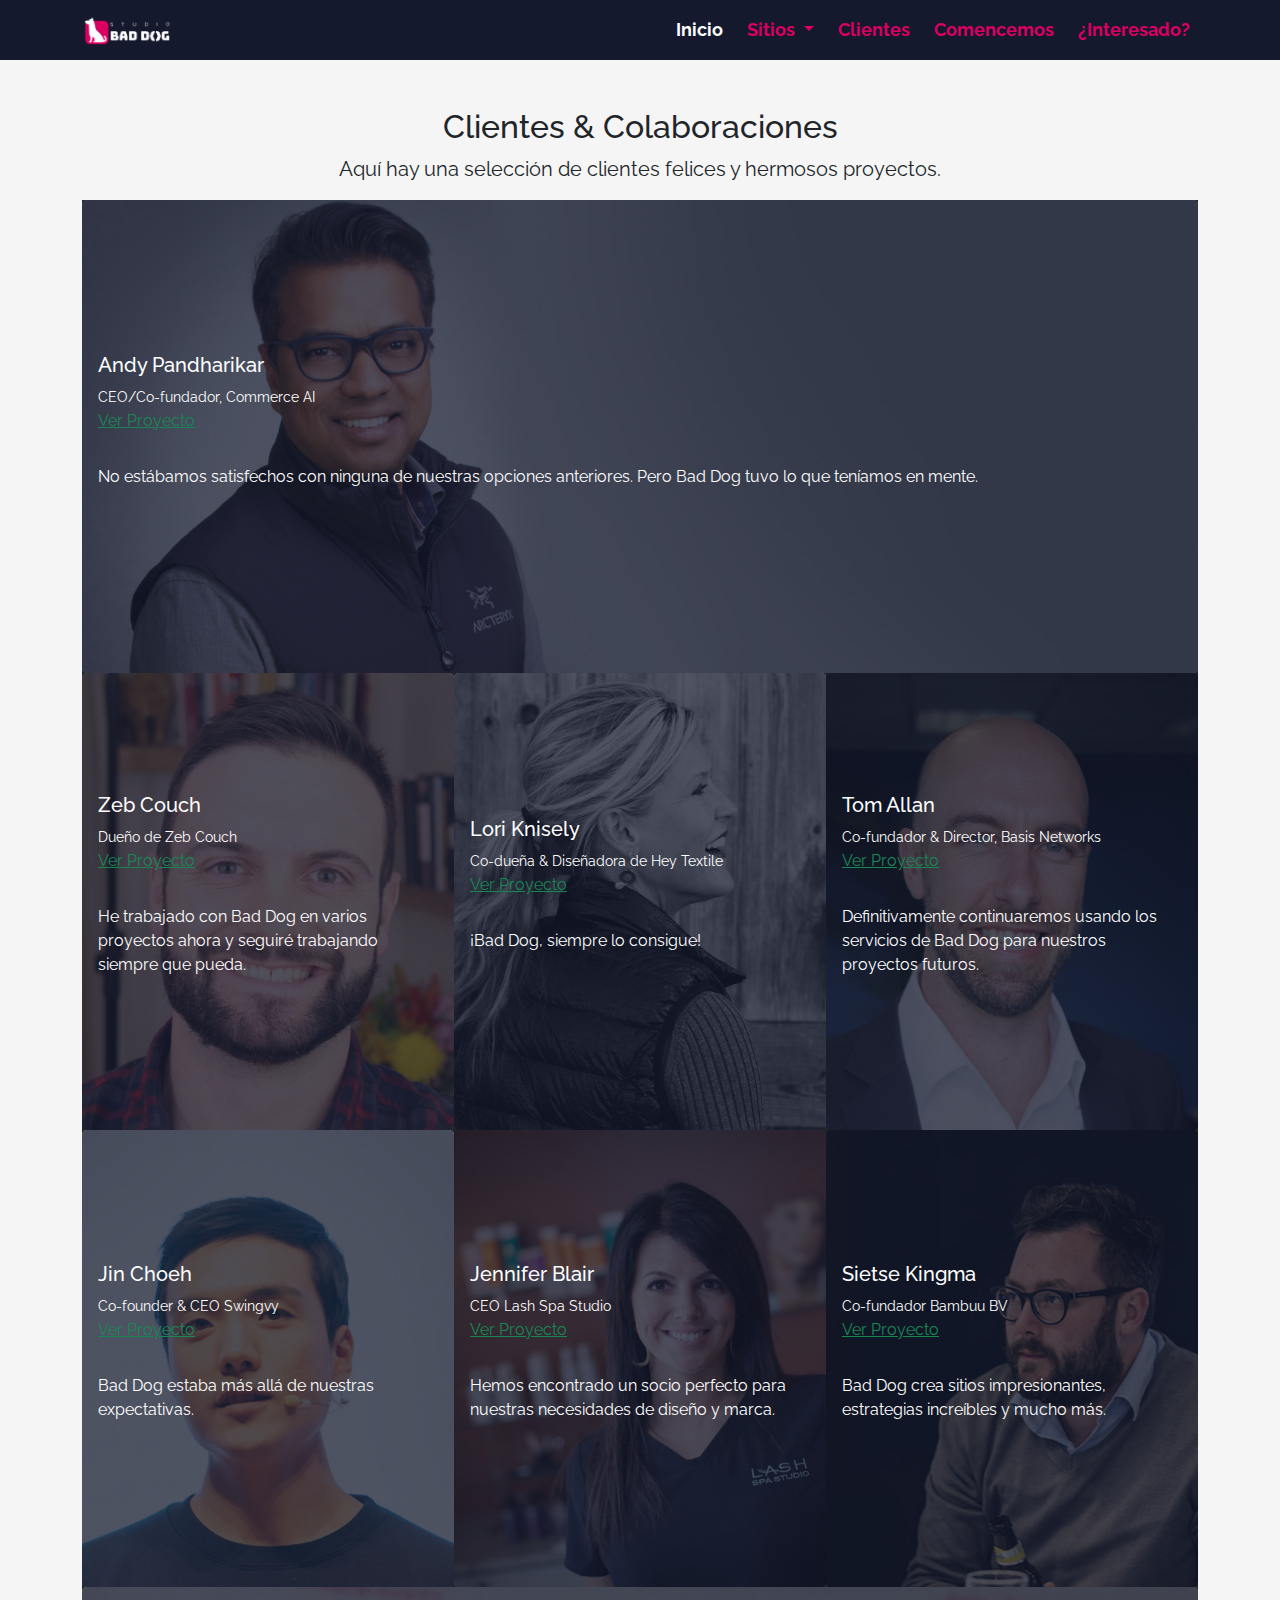
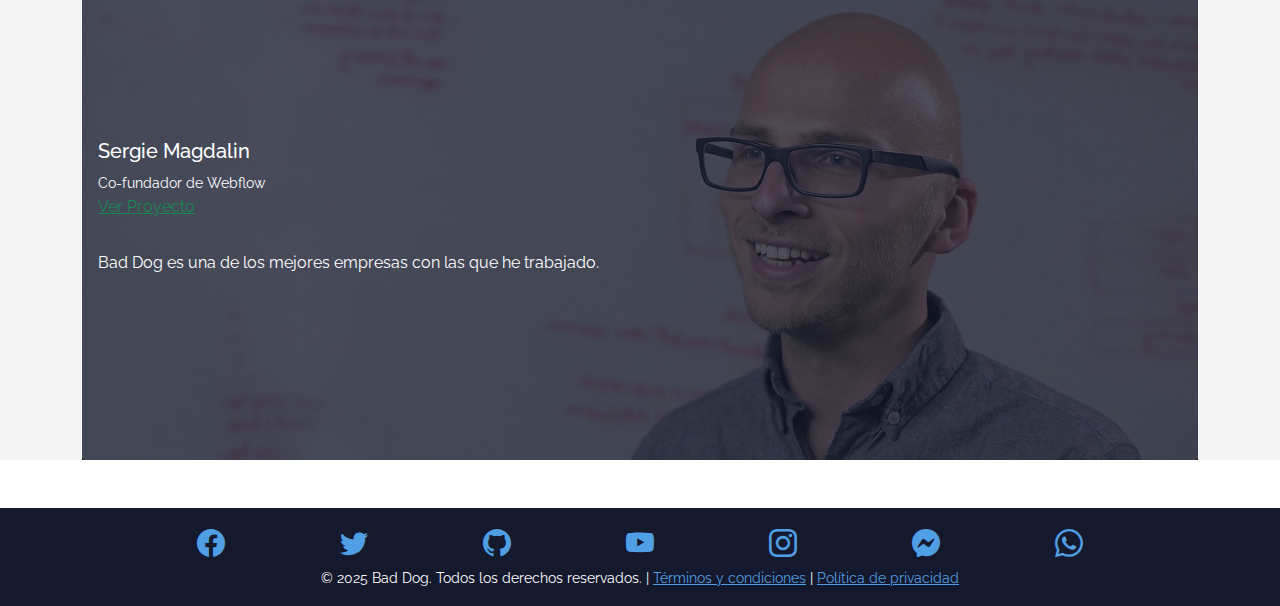
==== commit a654548d: "Change card styles" ====
--- a/clientes.html
+++ b/clientes.html
@@ -1,288 +1,277 @@
 <!DOCTYPE html>
 <html lang="en">
-  <head>
-    <meta charset="utf-8" />
-    <meta name="viewport" content="width=device-width, initial-scale=1" />
-    <title>Clientes & Colaboraciones | Studio Bad Dog</title>
-    <link
-      href="https://cdn.jsdelivr.net/npm/bootstrap@5.3.3/dist/css/bootstrap.min.css"
-      rel="stylesheet"
-      integrity="sha384-QWTKZyjpPEjISv5WaRU9OFeRpok6YctnYmDr5pNlyT2bRjXh0JMhjY6hW+ALEwIH"
-      crossorigin="anonymous"
-    />
-    <link
-      rel="stylesheet"
-      href="https://cdn.jsdelivr.net/npm/bootstrap-icons@1.11.3/font/bootstrap-icons.min.css"
-    />
-    <link rel="preconnect" href="https://fonts.googleapis.com" />
-    <link rel="preconnect" href="https://fonts.gstatic.com" crossorigin />
-    <link
-      href="https://fonts.googleapis.com/css2?family=Raleway:ital,wght@0,100..900;1,100..900&display=swap"
-      rel="stylesheet"
-    />
-    <link rel="stylesheet" href="css/style.css" />
-    <link rel="icon" href="img/favicon.png" />
-  </head>
-  <body>
-    <!-- para que se colapse cuando este mas pequeño que el large usar navbar-expand-lg, de acuerdo a eso se lo puede modificar -->
-    <nav class="navbar navbar-expand-lg navbar-dark bg-body-tertiary bg-dark sticky-top">
-      <!-- para poder modificar el color del btn toggle quite un atributo data al nav:  data-bs-theme="dark" -->
-      <div class="container">
-        <a class="navbar-brand" href="index.html">
-          <img src="img/bad-dog-studio-logo.png" alt="Studio Bad Dog" />
-        </a>
-        <!-- es el boton para cerrar el menu -->
-        <button
-          class="navbar-toggler border-0"
-          type="button"
-          data-bs-toggle="collapse"
-          data-bs-target="#navbarSupportedContent"
-          aria-controls="navbarSupportedContent"
-          aria-expanded="false"
-          aria-label="Toggle navigation"
-        >
-          <span class="navbar-toggler-icon"></span>
-        </button>
-        <div class="collapse navbar-collapse" id="navbarSupportedContent">
-          <!-- aqui aplicamos una separacion para que la lista se vaya a la derecha esto con un margen auto, pero esto solo debe ser valido cuando este en xl:   MarginStart-large-auto -->
-          <ul class="navbar-nav mb-2 mb-lg-0 ms-lg-auto">
-            <!-- <ul class="navbar-nav me-auto mb-2 mb-lg-0 ms-lg-auto">   con el me-auto se hace un margin end auto asi q s centra xd-->
-            <li class="nav-item">
-              <a class="nav-link active" aria-current="page" href="index.html"
-                >Inicio</a
-              >
-            </li>
-            <li class="nav-item dropdown">
-              <a
-                class="nav-link dropdown-toggle"
-                href="#"
-                role="button"
-                data-bs-toggle="dropdown"
-                aria-expanded="false"
-              >
-                Sitios
-              </a>
-              <ul class="dropdown-menu bg-dark">
-                <li>
-                  <a class="dropdown-item" href="sitios.html#ultimos-proyectos"
-                    >Ultimos proyectos</a
-                  >
-                </li>
-                <li>
-                  <a class="dropdown-item" href="sitios.html#single-page">
-                    <i>Single Page</i>
-                  </a>
-                </li>
-                <li>
-                  <a class="dropdown-item" href="sitios.html#single-page">
-                    Sitio <i>Multi Page</i>
-                  </a>
-                </li>
-                <!-- <li><hr class="dropdown-divider"></li> -->
-              </ul>
-            </li>
-            <li class="nav-item">
-              <a class="nav-link" href="clientes.html">Clientes</a>
-            </li>
-            <li class="nav-item">
-              <a class="nav-link" href="comencemos.html">Comencemos</a>
-            </li>
-            <li class="nav-item">
-              <a class="nav-link" href="contacto.html">¿Interesado?</a>
-            </li>
-          </ul>
-        </div>
+
+<head>
+  <meta charset="utf-8" />
+  <meta name="viewport" content="width=device-width, initial-scale=1" />
+  <title>Clientes & Colaboraciones | Studio Bad Dog</title>
+  <link href="https://cdn.jsdelivr.net/npm/bootstrap@5.3.3/dist/css/bootstrap.min.css" rel="stylesheet"
+    integrity="sha384-QWTKZyjpPEjISv5WaRU9OFeRpok6YctnYmDr5pNlyT2bRjXh0JMhjY6hW+ALEwIH" crossorigin="anonymous" />
+  <link rel="stylesheet" href="https://cdn.jsdelivr.net/npm/bootstrap-icons@1.11.3/font/bootstrap-icons.min.css" />
+  <link rel="preconnect" href="https://fonts.googleapis.com" />
+  <link rel="preconnect" href="https://fonts.gstatic.com" crossorigin />
+  <link href="https://fonts.googleapis.com/css2?family=Raleway:ital,wght@0,100..900;1,100..900&display=swap"
+    rel="stylesheet" />
+  <link rel="stylesheet" href="css/style.css" />
+  <link rel="icon" href="img/favicon.png" />
+</head>
+
+<body>
+  <!-- para que se colapse cuando este mas pequeño que el large usar navbar-expand-lg, de acuerdo a eso se lo puede modificar -->
+  <nav class="navbar navbar-expand-lg navbar-dark bg-body-tertiary bg-dark sticky-top">
+    <!-- para poder modificar el color del btn toggle quite un atributo data al nav:  data-bs-theme="dark" -->
+    <div class="container">
+      <a class="navbar-brand" href="index.html">
+        <img src="img/bad-dog-studio-logo.png" alt="Studio Bad Dog" />
+      </a>
+      <!-- es el boton para cerrar el menu -->
+      <button class="navbar-toggler border-0" type="button" data-bs-toggle="collapse"
+        data-bs-target="#navbarSupportedContent" aria-controls="navbarSupportedContent" aria-expanded="false"
+        aria-label="Toggle navigation">
+        <span class="navbar-toggler-icon"></span>
+      </button>
+      <div class="collapse navbar-collapse" id="navbarSupportedContent">
+        <!-- aqui aplicamos una separacion para que la lista se vaya a la derecha esto con un margen auto, pero esto solo debe ser valido cuando este en xl:   MarginStart-large-auto -->
+        <ul class="navbar-nav mb-2 mb-lg-0 ms-lg-auto">
+          <!-- <ul class="navbar-nav me-auto mb-2 mb-lg-0 ms-lg-auto">   con el me-auto se hace un margin end auto asi q s centra xd-->
+          <li class="nav-item">
+            <a class="nav-link active" aria-current="page" href="index.html">Inicio</a>
+          </li>
+          <li class="nav-item dropdown">
+            <a class="nav-link dropdown-toggle" href="#" role="button" data-bs-toggle="dropdown" aria-expanded="false">
+              Sitios
+            </a>
+            <ul class="dropdown-menu bg-dark">
+              <li>
+                <a class="dropdown-item" href="sitios.html#ultimos-proyectos">Ultimos proyectos</a>
+              </li>
+              <li>
+                <a class="dropdown-item" href="sitios.html#single-page">
+                  <i>Single Page</i>
+                </a>
+              </li>
+              <li>
+                <a class="dropdown-item" href="sitios.html#single-page">
+                  Sitio <i>Multi Page</i>
+                </a>
+              </li>
+              <!-- <li><hr class="dropdown-divider"></li> -->
+            </ul>
+          </li>
+          <li class="nav-item">
+            <a class="nav-link" href="clientes.html">Clientes</a>
+          </li>
+          <li class="nav-item">
+            <a class="nav-link" href="comencemos.html">Comencemos</a>
+          </li>
+          <li class="nav-item">
+            <a class="nav-link" href="contacto.html">¿Interesado?</a>
+          </li>
+        </ul>
       </div>
-    </nav>
-    <main class="pt-5 bg-color">
-      <div class="container">
-        <section class="row">
-          <article class="col-12 text-center">
-            <h2>Clientes & Colaboraciones</h2>
-            <p class="fs-5">Aquí hay una selección de clientes felices y hermosos proyectos.</p>
-          </article>
-
-          <article class="col-12">
-            <div class="card text-bg-dark ">
-              <img src="img/clients-1.jpg" class="card-img" alt="Andy Pandharikar">
-              <div class="card-img-overlay">
-                <h5 class="card-title">Andy Pandharikar</h5>
-                <p class="card-text">
-                  <small>CEO/Co-fundador, Commerce AI</small>
-                <br/>
-                <a href="#" class="text-success">Ver Proyecto</a>
-              </p>
-                <p class="card-text">
-                  <blockquote class="d-none d-md-block">
-                    No estábamos satisfechos con ninguna de nuestras opciones anteriores. Pero Bad Dog tuvo lo que teníamos en mente.
-                  </blockquote>
-                </p>
-              </div>
-            </div>
-          </article>
-          <article class="col-12 col-sm-6 col-lg-4">
-            <div class="card text-bg-dark ">
-              <img src="img/clients-2.jpg" class="card-img" alt="Andy Pandharikar">
-              <div class="card-img-overlay">
-                <h5 class="card-title">Andy Pandharikar</h5>
-                <p class="card-text">
-                  <small>CEO/Co-fundador, Commerce AI</small>
-                <br/>
-                <a href="#" class="text-success">Ver Proyecto</a>
-              </p>
-                <p class="card-text">
-                  <blockquote class="d-none d-md-block">
-                    No estábamos satisfechos con ninguna de nuestras opciones anteriores. Pero Bad Dog tuvo lo que teníamos en mente.
-                  </blockquote>
-                </p>
-              </div>
-            </div>
-          </article>
-          <article class="col-12 col-sm-6 col-lg-4">
-            <div class="card text-bg-dark ">
-              <img src="img/clients-3.jpg" class="card-img" alt="Andy Pandharikar">
-              <div class="card-img-overlay">
-                <h5 class="card-title">Andy Pandharikar</h5>
-                <p class="card-text">
-                  <small>CEO/Co-fundador, Commerce AI</small>
-                <br/>
-                <a href="#" class="text-success">Ver Proyecto</a>
-              </p>
-                <p class="card-text">
-                  <blockquote class="d-none d-md-block">
-                    No estábamos satisfechos con ninguna de nuestras opciones anteriores. Pero Bad Dog tuvo lo que teníamos en mente.
-                  </blockquote>
-                </p>
-              </div>
-            </div>
-          </article>
-          <article class="col-12 col-sm-6 col-lg-4">
-            <div class="card text-bg-dark ">
-              <img src="img/clients-4.jpg" class="card-img" alt="Andy Pandharikar">
-              <div class="card-img-overlay">
-                <h5 class="card-title">Andy Pandharikar</h5>
-                <p class="card-text">
-                  <small>CEO/Co-fundador, Commerce AI</small>
-                <br/>
-                <a href="#" class="text-success">Ver Proyecto</a>
-              </p>
-                <p class="card-text">
-                  <blockquote class="d-none d-md-block">
-                    No estábamos satisfechos con ninguna de nuestras opciones anteriores. Pero Bad Dog tuvo lo que teníamos en mente.
-                  </blockquote>
-                </p>
-              </div>
-            </div>
-          </article>
-          <article class="col-12 col-sm-6 col-lg-4">
-            <div class="card text-bg-dark ">
-              <img src="img/clients-5.jpg" class="card-img" alt="Andy Pandharikar">
-              <div class="card-img-overlay">
-                <h5 class="card-title">Andy Pandharikar</h5>
-                <p class="card-text">
-                  <small>CEO/Co-fundador, Commerce AI</small>
-                <br/>
-                <a href="#" class="text-success">Ver Proyecto</a>
-              </p>
-                <p class="card-text">
-                  <blockquote class="d-none d-md-block">
-                    No estábamos satisfechos con ninguna de nuestras opciones anteriores. Pero Bad Dog tuvo lo que teníamos en mente.
-                  </blockquote>
-                </p>
-              </div>
-            </div>
-          </article>
-          <article class="col-12 col-sm-6 col-lg-4">
-            <div class="card text-bg-dark ">
-              <img src="img/clients-6.jpg" class="card-img" alt="Andy Pandharikar">
-              <div class="card-img-overlay">
-                <h5 class="card-title">Andy Pandharikar</h5>
-                <p class="card-text">
-                  <small>CEO/Co-fundador, Commerce AI</small>
-                <br/>
-                <a href="#" class="text-success">Ver Proyecto</a>
-              </p>
-                <p class="card-text">
-                  <blockquote class="d-none d-md-block">
-                    No estábamos satisfechos con ninguna de nuestras opciones anteriores. Pero Bad Dog tuvo lo que teníamos en mente.
-                  </blockquote>
-                </p>
-              </div>
-            </div>
-
-          </article>
-          <article class="col-12 col-sm-6 col-lg-4">
-            <div class="card text-bg-dark ">
-              <img src="img/clients-7.jpg" class="card-img" alt="Andy Pandharikar">
-              <div class="card-img-overlay">
-                <h5 class="card-title">Andy Pandharikar</h5>
-                <p class="card-text">
-                  <small>CEO/Co-fundador, Commerce AI</small>
-                <br/>
-                <a href="#" class="text-success">Ver Proyecto</a>
-              </p>
-                <p class="card-text">
-                  <blockquote class="d-none d-md-block">
-                    No estábamos satisfechos con ninguna de nuestras opciones anteriores. Pero Bad Dog tuvo lo que teníamos en mente.
-                  </blockquote>
-                </p>
-              </div>
-            </div>
-          </article>
-          <article class="col-12 col-sm-6 col-lg-4">
-            <div class="card text-bg-dark ">
-              <img src="img/clients-8.jpg" class="card-img" alt="Andy Pandharikar">
-              <div class="card-img-overlay">
-                <h5 class="card-title">Andy Pandharikar</h5>
-                <p class="card-text">
-                  <small>CEO/Co-fundador, Commerce AI</small>
-                <br/>
-                <a href="#" class="text-success">Ver Proyecto</a>
-              </p>
-                <p class="card-text">
-                  <blockquote class="d-none d-md-block">
-                    No estábamos satisfechos con ninguna de nuestras opciones anteriores. Pero Bad Dog tuvo lo que teníamos en mente.
-                  </blockquote>
-                </p>
-              </div>
-            </div>
-          </article>
-          <article class="col-12"></article>
-        </section>
-      </div>
-    </main>
-    <footer class="bg-dark p-3 fixed-bottom">
-      <div class="container text-center">
-        <nav class="d-flex justify-content-evenly">
-          <a href="https://facebook.com" target="blank"
-            ><i class="bi bi-facebook fs-3"></i></a
-          ><a href="https://twitter.com" target="blank"
-            ><i class="bi bi-twitter fs-3"></i></a
-          ><a href="https://github.com" target="blank"
-            ><i class="bi bi-github fs-3"></i></a
-          ><a href="https://youtube.com" target="blank"
-            ><i class="bi bi-youtube fs-3"></i></a
-          ><a href="https://instagram.com" target="blank"
-            ><i class="bi bi-instagram fs-3"></i></a
-          ><a href="https://messenger.com" target="blank"
-            ><i class="bi bi-messenger fs-3"></i></a
-          ><a href="https://whatsapp.com" target="blank"
-            ><i class="bi bi-whatsapp fs-3"></i
-          ></a>
-        </nav>
-
-        <small class="text-white">
-          &copy; 2025 Bad Dog. Todos los derechos reservados. |
-          <a href="#">Términos y condiciones</a> |
-          <a href="#">Política de privacidad</a>
-        </small>
-      </div>
-    </footer>
-    <script
-      src="https://cdn.jsdelivr.net/npm/bootstrap@5.3.3/dist/js/bootstrap.bundle.min.js"
-      integrity="sha384-YvpcrYf0tY3lHB60NNkmXc5s9fDVZLESaAA55NDzOxhy9GkcIdslK1eN7N6jIeHz"
-      crossorigin="anonymous"
-    ></script>
-  </body>
-  <script src="js/main.js"></script>
-</html>
+    </div>
+  </nav>
+  <main class="pt-5 bg-color">
+    <div class="container">
+      <!-- g-0: No gutters/espaciados entre filas -->
+      <section class="row g-0">
+        <article class="col-12 text-center">
+          <h2>Clientes & Colaboraciones</h2>
+          <p class="fs-5">Aquí hay una selección de clientes felices y hermosos proyectos.</p>
+        </article>
+
+        <article class="col-12">
+          <!-- le añado border-0 para quitar borde y lo mismo con rounded para el redondeo -->
+          <div class="card text-bg-dark border-0 rounded-0 ">
+            <img src="img/clients-1.jpg" class="card-img" alt="Andy Pandharikar">
+            <!-- flexbox n columnas, en el medium aplicar  justifify content con center -->
+            <div class="card-img-overlay bg-second-alpha-color d-flex flex-column justify-content-md-center">
+              <h5 class="card-title">Andy Pandharikar</h5>
+              <p class="card-text">
+                <small>CEO/Co-fundador, Commerce AI</small>
+                <br />
+                <a href="#" class="text-success">Ver Proyecto</a>
+              </p>
+              <p class="card-text">
+              <blockquote class="d-none d-md-block">
+                No estábamos satisfechos con ninguna de nuestras opciones anteriores. Pero Bad Dog tuvo lo que teníamos
+                en mente.
+              </blockquote>
+              </p>
+            </div>
+          </div>
+        </article>
+        <article class="col-12 col-sm-6 col-lg-4">
+          <div class="card text-bg-dark border-0 rounded-0 ">
+            <img src="img/clients-2.jpg" class="card-img" alt="Andy Pandharikar">
+            <div class="card-img-overlay bg-second-alpha-color d-flex flex-column justify-content-md-center">
+              <h5 class="card-title">Zeb Couch
+              </h5>
+              <p class="card-text">
+                <small>Dueño de Zeb Couch
+                </small>
+                <br />
+                <a href="#" class="text-success">Ver Proyecto</a>
+              </p>
+              <p class="card-text">
+              <blockquote class="d-none d-md-block">
+                He trabajado con Bad Dog en varios proyectos ahora y seguiré trabajando siempre que pueda.
+
+              </blockquote>
+              </p>
+            </div>
+          </div>
+        </article>
+        <article class="col-12 col-sm-6 col-lg-4">
+          <div class="card text-bg-dark border-0 rounded-0 ">
+            <img src="img/clients-3.jpg" class="card-img" alt="Andy Pandharikar">
+            <div class="card-img-overlay bg-second-alpha-color d-flex flex-column justify-content-md-center">
+              <h5 class="card-title">Lori Knisely</h5>
+              <p class="card-text">
+                <small>Co-dueña & Diseñadora de Hey Textile</small>
+                <br />
+                <a href="#" class="text-success">Ver Proyecto</a>
+              </p>
+              <p class="card-text">
+              <blockquote class="d-none d-md-block">
+                ¡Bad Dog, siempre lo consigue!
+
+              </blockquote>
+              </p>
+            </div>
+          </div>
+        </article>
+        <article class="col-12 col-sm-6 col-lg-4">
+          <div class="card text-bg-dark border-0 rounded-0 ">
+            <img src="img/clients-4.jpg" class="card-img" alt="Andy Pandharikar">
+            <div class="card-img-overlay bg-second-alpha-color d-flex flex-column justify-content-md-center">
+              <h5 class="card-title">Tom Allan
+              </h5>
+              <p class="card-text">
+                <small>Co-fundador & Director, Basis Networks
+                </small>
+                <br />
+                <a href="#" class="text-success">Ver Proyecto</a>
+              </p>
+              <p class="card-text">
+              <blockquote class="d-none d-md-block">
+                Definitivamente continuaremos usando los servicios de Bad Dog para nuestros proyectos futuros.
+
+              </blockquote>
+              </p>
+            </div>
+          </div>
+        </article>
+        <article class="col-12 col-sm-6 col-lg-4">
+          <div class="card text-bg-dark border-0 rounded-0 ">
+            <img src="img/clients-5.jpg" class="card-img" alt="Andy Pandharikar">
+            <div class="card-img-overlay bg-second-alpha-color d-flex flex-column justify-content-md-center">
+              <h5 class="card-title">Jin Choeh</h5>
+              <p class="card-text">
+                <small>Co-founder & CEO Swingvy
+                </small>
+                <br />
+                <a href="#" class="text-success">Ver Proyecto</a>
+              </p>
+              <p class="card-text">
+              <blockquote class="d-none d-md-block">
+                Bad Dog estaba más allá de nuestras expectativas.
+
+              </blockquote>
+              </p>
+            </div>
+          </div>
+        </article>
+        <article class="col-12 col-sm-6 col-lg-4">
+          <div class="card text-bg-dark border-0 rounded-0 ">
+            <img src="img/clients-6.jpg" class="card-img" alt="Andy Pandharikar">
+            <div class="card-img-overlay bg-second-alpha-color d-flex flex-column justify-content-md-center">
+              <h5 class="card-title">Jennifer Blair
+              </h5>
+              <p class="card-text">
+                <small>CEO Lash Spa Studio
+                </small>
+                <br />
+                <a href="#" class="text-success">Ver Proyecto</a>
+              </p>
+              <p class="card-text">
+              <blockquote class="d-none d-md-block">
+                Hemos encontrado un socio perfecto para nuestras necesidades de diseño y marca.
+
+              </blockquote>
+              </p>
+            </div>
+          </div>
+
+        </article>
+        <article class="col-12 col-sm-6 col-lg-4">
+          <div class="card text-bg-dark border-0 rounded-0 ">
+            <img src="img/clients-7.jpg" class="card-img" alt="Andy Pandharikar">
+            <div class="card-img-overlay bg-second-alpha-color d-flex flex-column justify-content-md-center">
+              <h5 class="card-title">Sietse Kingma
+              </h5>
+              <p class="card-text">
+                <small>Co-fundador Bambuu BV
+                </small>
+                <br />
+                <a href="#" class="text-success">Ver Proyecto</a>
+              </p>
+              <p class="card-text">
+              <blockquote class="d-none d-md-block">
+                Bad Dog crea sitios impresionantes, estrategias increíbles y mucho más.
+
+              </blockquote>
+              </p>
+            </div>
+          </div>
+        </article>
+        <article class="col-12">
+          <div class="card text-bg-dark border-0 rounded-0 ">
+            <img src="img/clients-8.jpg" class="card-img" alt="Andy Pandharikar">
+            <div class="card-img-overlay bg-second-alpha-color d-flex flex-column justify-content-md-center">
+              <h5 class="card-title">Sergie Magdalin
+              </h5>
+              <p class="card-text">
+                <small>Co-fundador de Webflow
+                </small>
+                <br />
+                <a href="#" class="text-success">Ver Proyecto</a>
+              </p>
+              <p class="card-text">
+              <blockquote class="d-none d-md-block">
+                Bad Dog es una de los mejores empresas con las que he trabajado.
+
+              </blockquote>
+              </p>
+            </div>
+          </div>
+        </article>
+      </section>
+    </div>
+  </main>
+  <footer class="bg-dark p-3 mt-5">
+    <div class="container text-center">
+      <nav class="d-flex justify-content-evenly">
+        <a href="https://facebook.com" target="blank"><i class="bi bi-facebook fs-3"></i></a><a
+          href="https://twitter.com" target="blank"><i class="bi bi-twitter fs-3"></i></a><a href="https://github.com"
+          target="blank"><i class="bi bi-github fs-3"></i></a><a href="https://youtube.com" target="blank"><i
+            class="bi bi-youtube fs-3"></i></a><a href="https://instagram.com" target="blank"><i
+            class="bi bi-instagram fs-3"></i></a><a href="https://messenger.com" target="blank"><i
+            class="bi bi-messenger fs-3"></i></a><a href="https://whatsapp.com" target="blank"><i
+            class="bi bi-whatsapp fs-3"></i></a>
+      </nav>
+
+      <small class="text-white">
+        &copy; 2025 Bad Dog. Todos los derechos reservados. |
+        <a href="#">Términos y condiciones</a> |
+        <a href="#">Política de privacidad</a>
+      </small>
+    </div>
+  </footer>
+  <script src="https://cdn.jsdelivr.net/npm/bootstrap@5.3.3/dist/js/bootstrap.bundle.min.js"
+    integrity="sha384-YvpcrYf0tY3lHB60NNkmXc5s9fDVZLESaAA55NDzOxhy9GkcIdslK1eN7N6jIeHz"
+    crossorigin="anonymous"></script>
+</body>
+<script src="js/main.js"></script>
+
+</html>--- a/css/style.css
+++ b/css/style.css
@@ -109,6 +109,10 @@
   );
 }
 
+.bg-second-alpha-color{
+  background-color: var(--second-alpha-color);
+}
+
 .bg-third-color {
   background-color: var(--third-color);
 }
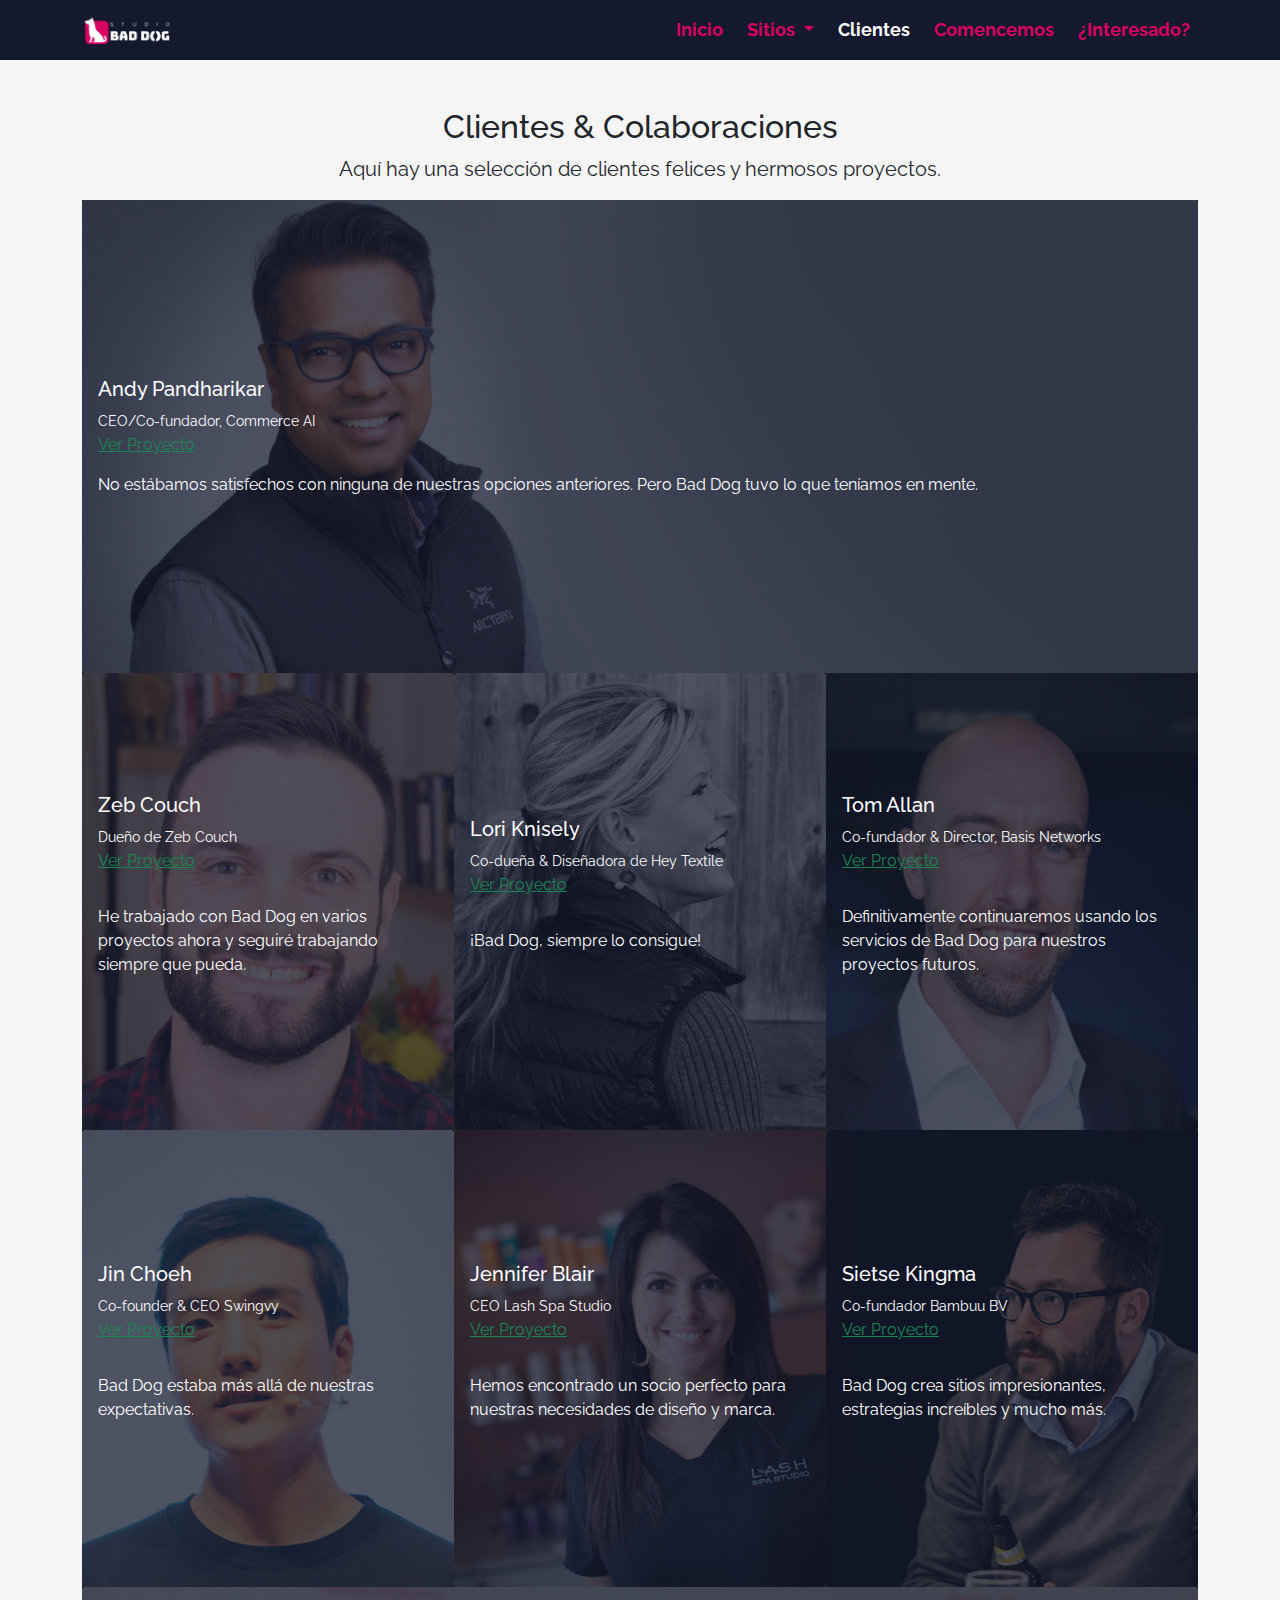
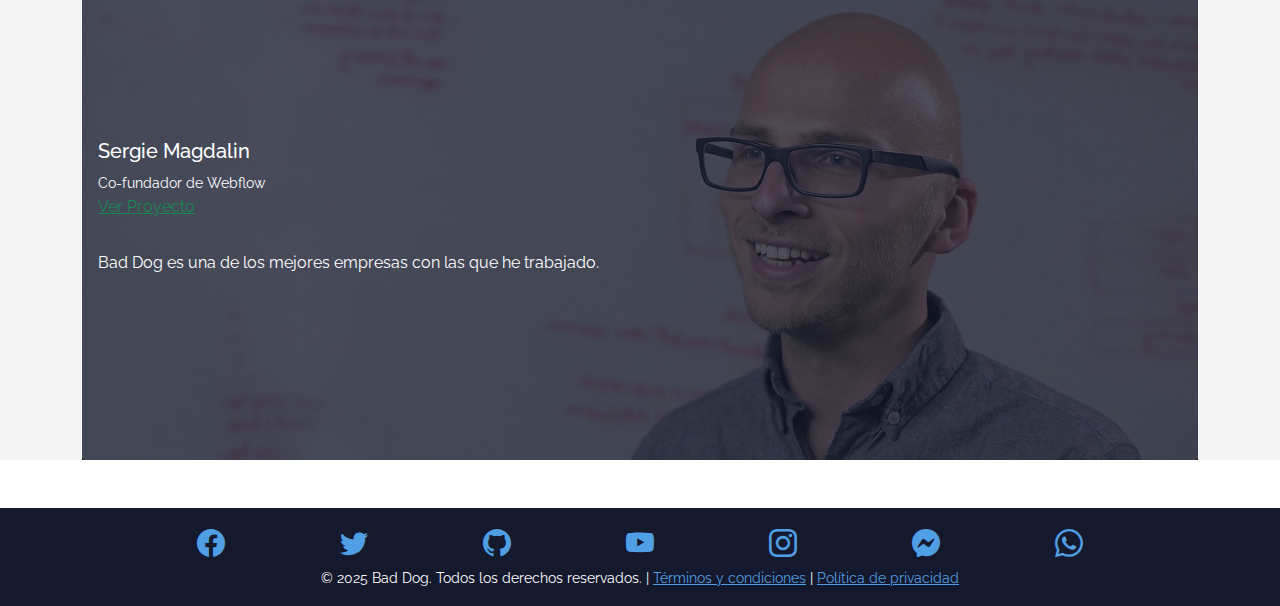
==== commit 7e7fbfb4: "Add comments from clients" ====
--- a/clientes.html
+++ b/clientes.html
@@ -35,7 +35,7 @@
         <ul class="navbar-nav mb-2 mb-lg-0 ms-lg-auto">
           <!-- <ul class="navbar-nav me-auto mb-2 mb-lg-0 ms-lg-auto">   con el me-auto se hace un margin end auto asi q s centra xd-->
           <li class="nav-item">
-            <a class="nav-link active" aria-current="page" href="index.html">Inicio</a>
+            <a class="nav-link" href="index.html">Inicio</a>
           </li>
           <li class="nav-item dropdown">
             <a class="nav-link dropdown-toggle" href="#" role="button" data-bs-toggle="dropdown" aria-expanded="false">
@@ -59,7 +59,7 @@
             </ul>
           </li>
           <li class="nav-item">
-            <a class="nav-link" href="clientes.html">Clientes</a>
+            <a class="nav-link active" href="clientes.html"  aria-current="page" >Clientes</a>
           </li>
           <li class="nav-item">
             <a class="nav-link" href="comencemos.html">Comencemos</a>
@@ -75,11 +75,12 @@
     <div class="container">
       <!-- g-0: No gutters/espaciados entre filas -->
       <section class="row g-0">
+        <!-- cabecera -->
         <article class="col-12 text-center">
           <h2>Clientes & Colaboraciones</h2>
           <p class="fs-5">Aquí hay una selección de clientes felices y hermosos proyectos.</p>
         </article>
-
+        <!-- c1 -->
         <article class="col-12">
           <!-- le añado border-0 para quitar borde y lo mismo con rounded para el redondeo -->
           <div class="card text-bg-dark border-0 rounded-0 ">
@@ -90,17 +91,37 @@
               <p class="card-text">
                 <small>CEO/Co-fundador, Commerce AI</small>
                 <br />
-                <a href="#" class="text-success">Ver Proyecto</a>
-              </p>
-              <p class="card-text">
-              <blockquote class="d-none d-md-block">
+                <a href="#" class="text-success" data-bs-toggle="modal" data-bs-target="#cliente-1">Ver Proyecto</a>
+              </p>
+
+              <blockquote class="d-none d-md-block card-text">
                 No estábamos satisfechos con ninguna de nuestras opciones anteriores. Pero Bad Dog tuvo lo que teníamos
                 en mente.
               </blockquote>
-              </p>
-            </div>
-          </div>
-        </article>
+
+            </div>
+          </div>
+
+          <div class="modal fade" id="cliente-1" tabindex="-1" aria-labelledby="exampleModalLabel" aria-hidden="true">
+            <div class="modal-dialog">
+              <div class="modal-content">
+                <div class="modal-header">
+                  <h5 class="modal-title fs-5" id="exampleModalLabel">Commerce AI</h5>
+                  <button type="button" class="btn-close" data-bs-dismiss="modal" aria-label="Close"></button>
+                </div>
+                <div class="modal-body">
+                  <p>Posicioné una nueva marca comercial (en línea) y diseñé un sitio web adaptado y hecho a medida.</p>
+                  <img src="img/work-layout-1.jpg" alt="Commerce AI" class="img-fluid">
+                </div>
+                <div class="modal-footer">
+                  <button type="button" class="btn btn-secondary" data-bs-dismiss="modal">Close</button>
+                </div>
+              </div>
+            </div>
+          </div>
+
+        </article>
+        <!-- c2 -->
         <article class="col-12 col-sm-6 col-lg-4">
           <div class="card text-bg-dark border-0 rounded-0 ">
             <img src="img/clients-2.jpg" class="card-img" alt="Andy Pandharikar">
@@ -111,7 +132,7 @@
                 <small>Dueño de Zeb Couch
                 </small>
                 <br />
-                <a href="#" class="text-success">Ver Proyecto</a>
+                <a href="#" class="text-success" data-bs-toggle="modal" data-bs-target="#cliente-2">Ver Proyecto</a>
               </p>
               <p class="card-text">
               <blockquote class="d-none d-md-block">
@@ -121,7 +142,34 @@
               </p>
             </div>
           </div>
-        </article>
+
+          <div class="modal fade" id="cliente-2" tabindex="-1" aria-labelledby="exampleModalLabel" aria-hidden="true">
+            <div class="modal-dialog">
+              <div class="modal-content">
+                <div class="modal-header">
+                  <h5 class="modal-title fs-5" id="exampleModalLabel"> <a href="https://www.newenglandwalkers.com/"
+                      target="_blank">Walkers</a> </h5>
+                  <button type="button" class="btn-close" data-bs-dismiss="modal" aria-label="Close"></button>
+                </div>
+                <div class="modal-body">
+                  <p>
+                    He estado trabajando con Zeb en varios otros proyectos en el último año. Cuando se contactó conmigo
+                    para hablar sobre un proyecto que se desarrollaba en torno al diseño de una tienda web personalizada
+                    para su padre, inmediatamente me interesé e inspiré. Esto resultó ser un proyecto realmente
+                    inspirador y divertido en el que trabajar en conjunto, lo que dio como resultado un sitio web de
+                    diseño personalizado y muy creativo con una tienda en línea.
+                  </p>
+                  <img src="img/work-layout-2.jpg" alt="Walkers" class="img-fluid">
+                </div>
+                <div class="modal-footer">
+                  <button type="button" class="btn btn-secondary" data-bs-dismiss="modal">Close</button>
+                </div>
+              </div>
+            </div>
+          </div>
+
+        </article>
+        <!-- c3 -->
         <article class="col-12 col-sm-6 col-lg-4">
           <div class="card text-bg-dark border-0 rounded-0 ">
             <img src="img/clients-3.jpg" class="card-img" alt="Andy Pandharikar">
@@ -130,7 +178,7 @@
               <p class="card-text">
                 <small>Co-dueña & Diseñadora de Hey Textile</small>
                 <br />
-                <a href="#" class="text-success">Ver Proyecto</a>
+                <a href="#" class="text-success" data-bs-toggle="modal" data-bs-target="#cliente-3">Ver Proyecto</a>
               </p>
               <p class="card-text">
               <blockquote class="d-none d-md-block">
@@ -140,7 +188,34 @@
               </p>
             </div>
           </div>
-        </article>
+
+          <div class="modal fade" id="cliente-3" tabindex="-1" aria-labelledby="exampleModalLabel" aria-hidden="true">
+            <div class="modal-dialog">
+              <div class="modal-content">
+                <div class="modal-header">
+                  <h5 class="modal-title fs-5" id="exampleModalLabel"> <a href="https://www.heytextile.com/">Hey Textile
+                    </a> </h5>
+                  <button type="button" class="btn-close" data-bs-dismiss="modal" aria-label="Close"></button>
+                </div>
+                <div class="modal-body">
+                  <p>
+                    Lori es dueña de su negocio junto con su esposo. Resultan ser una de esas empresas con las que me
+                    encanta trabajar. Me dan mucha libertad en mi proceso de diseño creativo, pero aún tienen muchas de
+                    sus propias ideas que quieren combinar. Este proyecto resultó ser un proyecto super divertido para
+                    trabajar juntos. ¡Ambos estamos imaginando una buena relación de negocios para trabajar nuevamente
+                    en proyectos futuros!
+
+                  </p>
+                  <img src="img/work-layout-3.jpg" alt="Hey Textile" class="img-fluid">
+                </div>
+                <div class="modal-footer">
+                  <button type="button" class="btn btn-secondary" data-bs-dismiss="modal">Close</button>
+                </div>
+              </div>
+            </div>
+          </div>
+        </article>
+        <!-- c4 -->
         <article class="col-12 col-sm-6 col-lg-4">
           <div class="card text-bg-dark border-0 rounded-0 ">
             <img src="img/clients-4.jpg" class="card-img" alt="Andy Pandharikar">
@@ -151,7 +226,7 @@
                 <small>Co-fundador & Director, Basis Networks
                 </small>
                 <br />
-                <a href="#" class="text-success">Ver Proyecto</a>
+                <a href="#" class="text-success" data-bs-toggle="modal" data-bs-target="#cliente-4">Ver Proyecto</a>
               </p>
               <p class="card-text">
               <blockquote class="d-none d-md-block">
@@ -161,7 +236,36 @@
               </p>
             </div>
           </div>
-        </article>
+
+
+          <div class="modal fade" id="cliente-4" tabindex="-1" aria-labelledby="exampleModalLabel" aria-hidden="true">
+            <div class="modal-dialog">
+              <div class="modal-content">
+                <div class="modal-header">
+                  <h5 class="modal-title fs-5" id="exampleModalLabel">
+                    <a href="https://www.basisnetworks.com.au/">Basis Networks</a>
+                  </h5>
+                  <button type="button" class="btn-close" data-bs-dismiss="modal" aria-label="Close"></button>
+                </div>
+                <div class="modal-body">
+                  <p>
+                    Tom me contactó con la idea de hacer un rediseño completo de su sitio web (obsoleto) y también hacer
+                    que responda. Estaba buscando un sitio web de aplicación de estilo moderno y me dio mucha libertad
+                    para crear un diseño que tenía en mente. El resultado es un sitio web de aspecto moderno del que
+                    ambos estamos orgullosos.
+
+                  </p>
+                  <img src="img/work-layout-4.jpg" alt="Hey Textile" class="img-fluid">
+                </div>
+                <div class="modal-footer">
+                  <button type="button" class="btn btn-secondary" data-bs-dismiss="modal">Close</button>
+                </div>
+              </div>
+            </div>
+          </div>
+
+        </article>
+        <!-- c5 -->
         <article class="col-12 col-sm-6 col-lg-4">
           <div class="card text-bg-dark border-0 rounded-0 ">
             <img src="img/clients-5.jpg" class="card-img" alt="Andy Pandharikar">
@@ -171,7 +275,7 @@
                 <small>Co-founder & CEO Swingvy
                 </small>
                 <br />
-                <a href="#" class="text-success">Ver Proyecto</a>
+                <a href="#" class="text-success" data-bs-toggle="modal" data-bs-target="#cliente-5">Ver Proyecto</a>
               </p>
               <p class="card-text">
               <blockquote class="d-none d-md-block">
@@ -181,6 +285,31 @@
               </p>
             </div>
           </div>
+
+          <div class="modal fade" id="cliente-5" tabindex="-1" aria-labelledby="exampleModalLabel" aria-hidden="true">
+            <div class="modal-dialog">
+              <div class="modal-content">
+                <div class="modal-header">
+                  <h5 class="modal-title fs-5" id="exampleModalLabel">
+                    <a href="#">Swingvy</a>
+                  </h5>
+                  <button type="button" class="btn-close" data-bs-dismiss="modal" aria-label="Close"></button>
+                </div>
+                <div class="modal-body">
+                  <p>
+                    He estado trabajando con el equipo de Shale Capital Group desde 2014. Hemos trabajado juntos en
+                    varios proyectos de sitios web de (re) diseño y (re) marca. Estoy muy contento de que nuestra
+                    relación continua demuestre que puedo ofrecer la calidad que requieren en sus proyectos.
+                  </p>
+                  <img src="img/work-layout-5.jpg" alt="Hey Textile" class="img-fluid">
+                </div>
+                <div class="modal-footer">
+                  <button type="button" class="btn btn-secondary" data-bs-dismiss="modal">Close</button>
+                </div>
+              </div>
+            </div>
+          </div>
+
         </article>
         <article class="col-12 col-sm-6 col-lg-4">
           <div class="card text-bg-dark border-0 rounded-0 ">
@@ -192,7 +321,7 @@
                 <small>CEO Lash Spa Studio
                 </small>
                 <br />
-                <a href="#" class="text-success">Ver Proyecto</a>
+                <a href="#" class="text-success" data-bs-toggle="modal" data-bs-target="#cliente-6">Ver Proyecto</a>
               </p>
               <p class="card-text">
               <blockquote class="d-none d-md-block">
@@ -202,6 +331,33 @@
               </p>
             </div>
           </div>
+
+
+          <div class="modal fade" id="cliente-6" tabindex="-1" aria-labelledby="exampleModalLabel" aria-hidden="true">
+            <div class="modal-dialog">
+              <div class="modal-content">
+                <div class="modal-header">
+                  <h5 class="modal-title fs-5" id="exampleModalLabel">
+                    <a href="#">Lash Spa Studio</a>
+                  </h5>
+                  <button type="button" class="btn-close" data-bs-dismiss="modal" aria-label="Close"></button>
+                </div>
+                <div class="modal-body">
+                  <p>
+                    He estado trabajando con el equipo de Lash Spa Studio desde 2014. Hemos trabajado juntos en varios
+                    proyectos de sitios web de (re) diseño y (re) marca. Estoy muy contento de que nuestra relación
+                    continua demuestre que puedo ofrecer la calidad que requieren en sus proyectos.
+                  </p>
+                  <img src="img/work-layout-6.jpg" alt="Hey Textile" class="img-fluid">
+                </div>
+                <div class="modal-footer">
+                  <button type="button" class="btn btn-secondary" data-bs-dismiss="modal">Close</button>
+                </div>
+              </div>
+            </div>
+          </div>
+
+
 
         </article>
         <article class="col-12 col-sm-6 col-lg-4">
@@ -214,7 +370,7 @@
                 <small>Co-fundador Bambuu BV
                 </small>
                 <br />
-                <a href="#" class="text-success">Ver Proyecto</a>
+                <a href="#" class="text-success" data-bs-toggle="modal" data-bs-target="#cliente-7">Ver Proyecto</a>
               </p>
               <p class="card-text">
               <blockquote class="d-none d-md-block">
@@ -224,6 +380,36 @@
               </p>
             </div>
           </div>
+
+          <div class="modal fade" id="cliente-7" tabindex="-1" aria-labelledby="exampleModalLabel" aria-hidden="true">
+            <div class="modal-dialog">
+              <div class="modal-content">
+                <div class="modal-header">
+                  <h5 class="modal-title fs-5" id="exampleModalLabel">
+                    <a href="#">Bambuu
+                    </a>
+                  </h5>
+                  <button type="button" class="btn-close" data-bs-dismiss="modal" aria-label="Close"></button>
+                </div>
+                <div class="modal-body">
+                  <p>
+                    He estado trabajando con Bambuu BV como diseñador gráfico y diseñador web de forma regular desde
+                    2014. Bambuu ha demostrado ser un negocio de inicio muy exitoso en los Países Bajos y estoy muy
+                    contento de poder ofrecer la calidad de trabajo que ofrecen. Requieren en sus proyectos.
+
+
+                  </p>
+                  <img src="img/work-layout-7.jpg" alt="Hey Textile" class="img-fluid">
+                </div>
+                <div class="modal-footer">
+                  <button type="button" class="btn btn-secondary" data-bs-dismiss="modal">Close</button>
+                </div>
+              </div>
+            </div>
+          </div>
+
+
+
         </article>
         <article class="col-12">
           <div class="card text-bg-dark border-0 rounded-0 ">
@@ -235,7 +421,7 @@
                 <small>Co-fundador de Webflow
                 </small>
                 <br />
-                <a href="#" class="text-success">Ver Proyecto</a>
+                <a href="#" class="text-success" data-bs-toggle="modal" data-bs-target="#cliente-8">Ver Proyecto</a>
               </p>
               <p class="card-text">
               <blockquote class="d-none d-md-block">
@@ -245,7 +431,36 @@
               </p>
             </div>
           </div>
-        </article>
+
+          <div class="modal fade" id="cliente-8" tabindex="-1" aria-labelledby="exampleModalLabel" aria-hidden="true">
+            <div class="modal-dialog">
+              <div class="modal-content">
+                <div class="modal-header">
+                  <h5 class="modal-title fs-5" id="exampleModalLabel">
+                    <a href="https://webflow.com/">Webflow</a>
+                  </h5>
+                  <button type="button" class="btn-close" data-bs-dismiss="modal" aria-label="Close"></button>
+                </div>
+                <div class="modal-body">
+                  <p>
+                    Fue justo al comienzo de mi negocio (principios de 2014), cuando el equipo de Webflow me contactó
+                    después de haber visto algunos de mis sitios web basados en Webflow. Estaban lanzando un Template
+                    Marketplace en ese entonces y me pidieron que fuera parte de él. ¡He estado creando plantillas de
+                    flujo web html5 modernas y receptivas para ellos desde entonces!
+
+                  </p>
+                  <img src="img/work-layout-8.jpg" alt="Hey Textile" class="img-fluid">
+                </div>
+                <div class="modal-footer">
+                  <button type="button" class="btn btn-secondary" data-bs-dismiss="modal">Close</button>
+                </div>
+              </div>
+            </div>
+          </div>
+
+
+        </article>
+
       </section>
     </div>
   </main>
